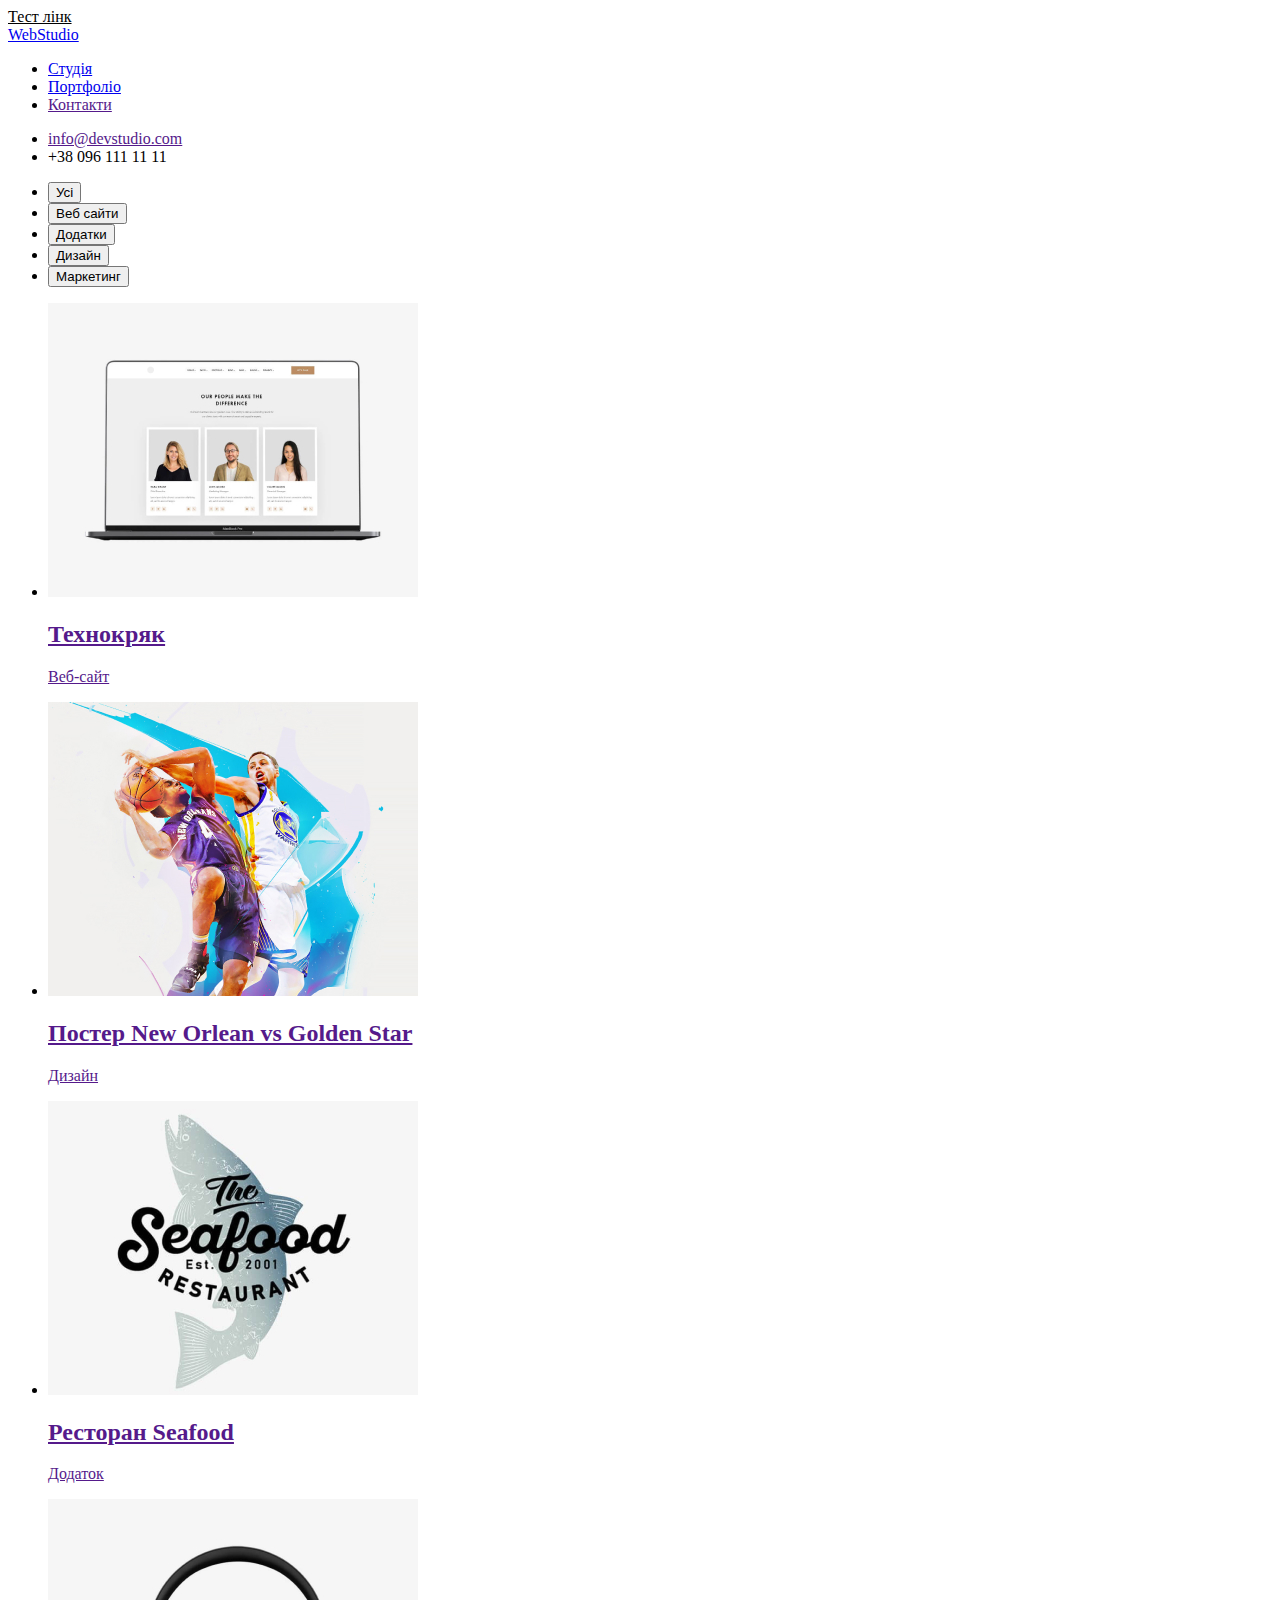
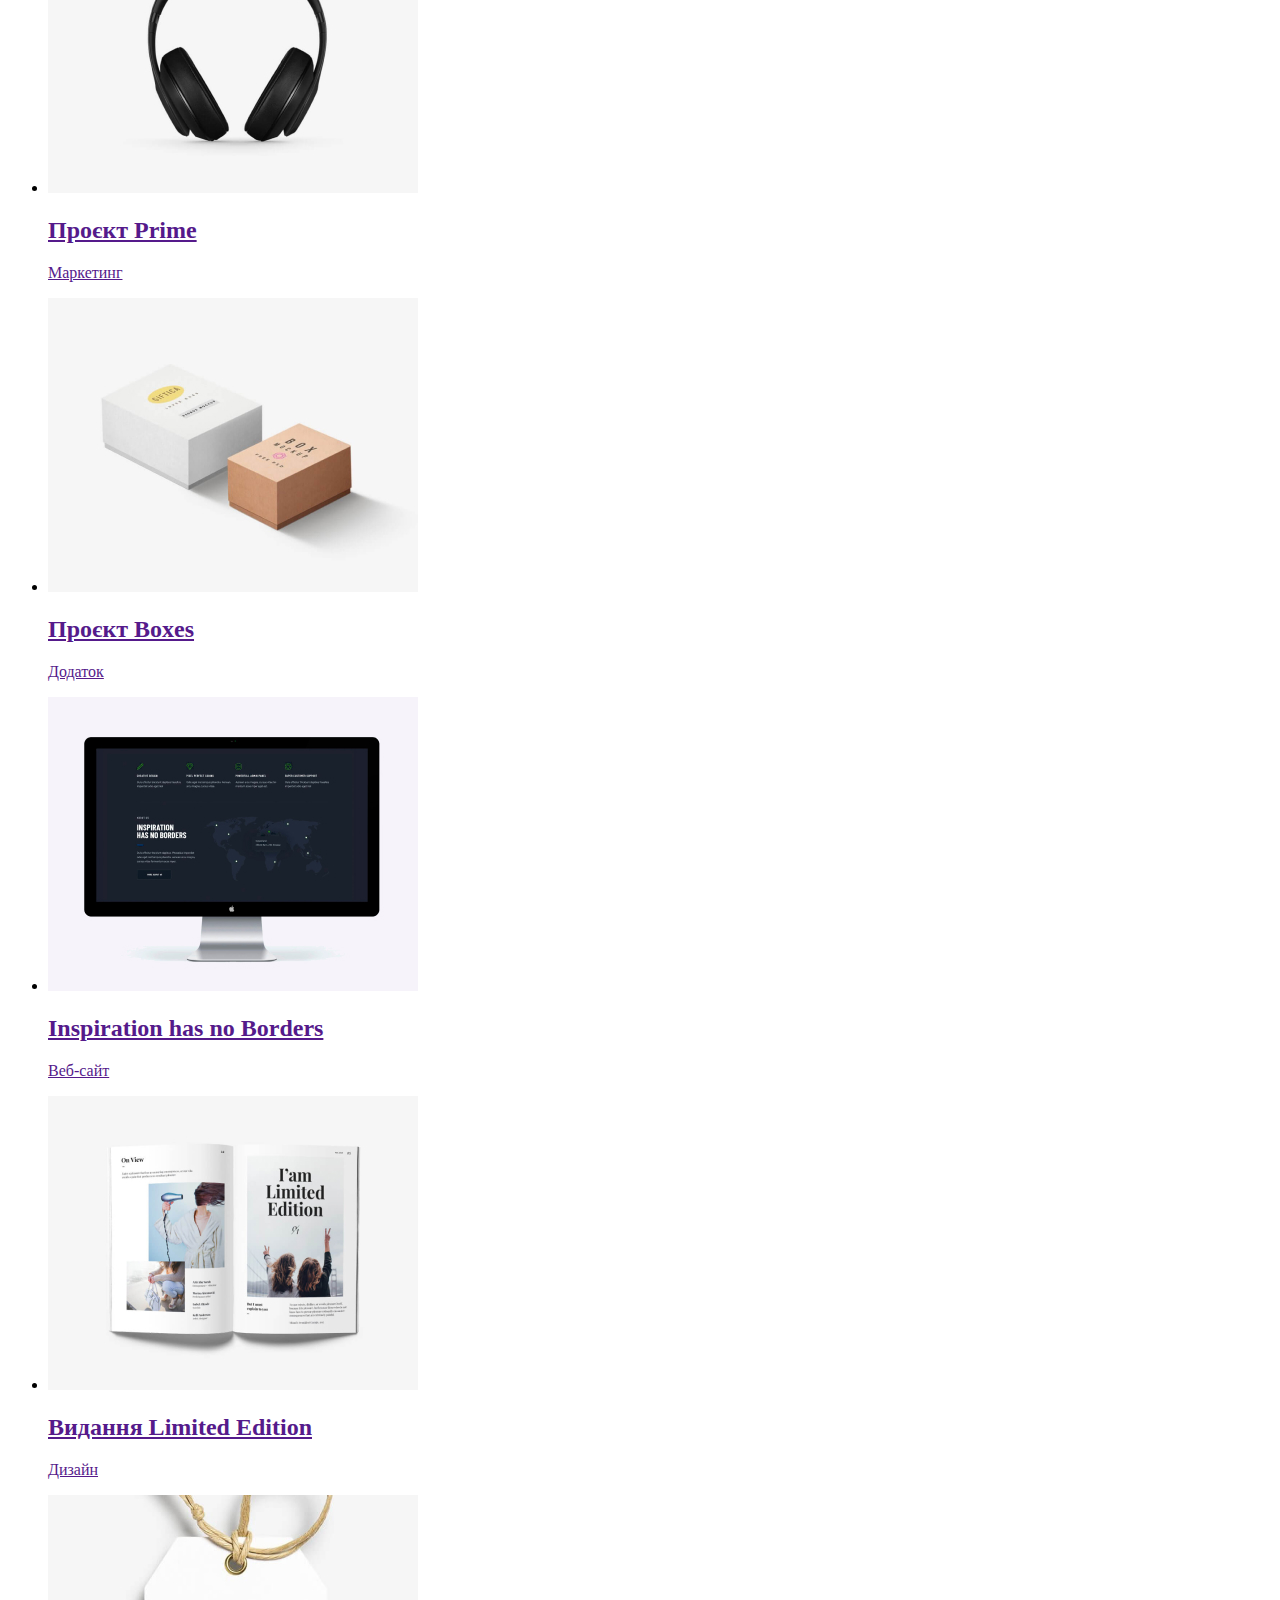
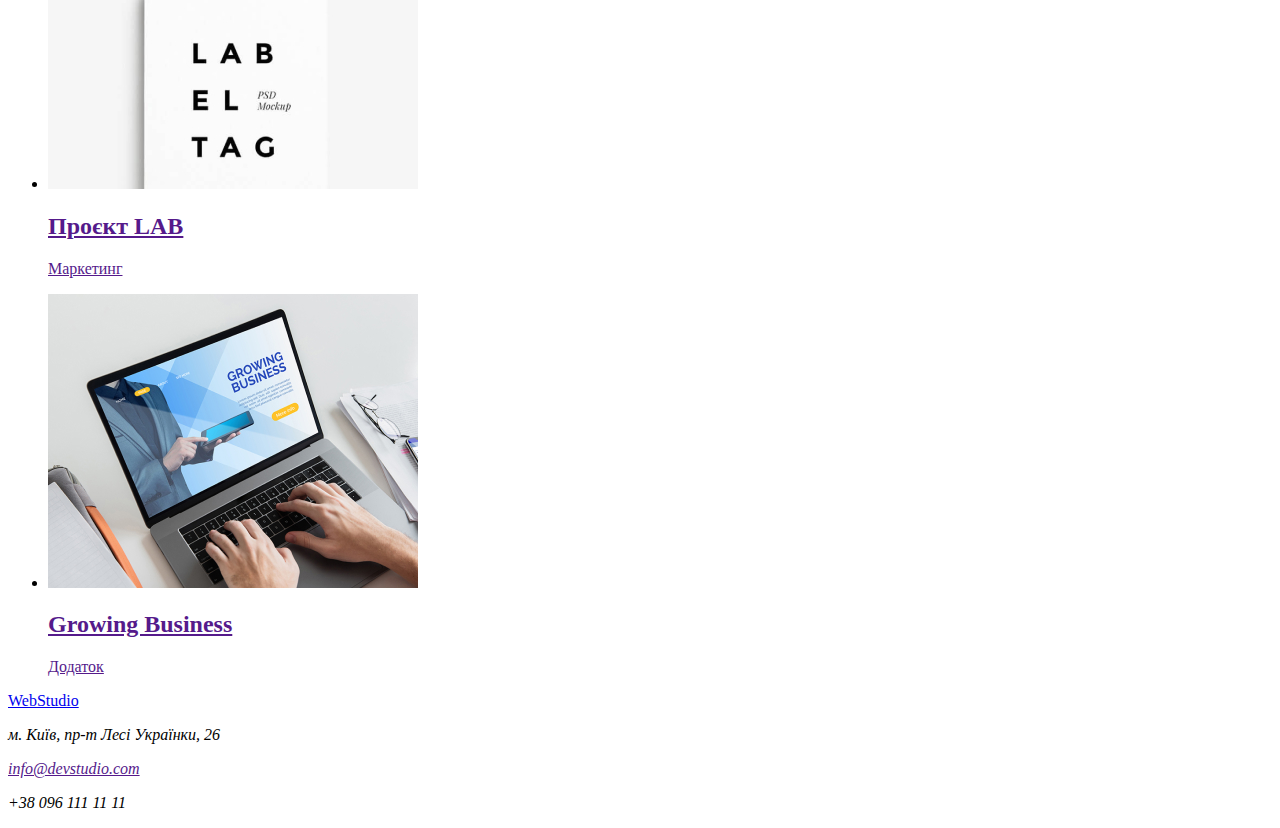
==== portfolio.html @ 0d8fd18c "Додає сторінку портфоліо" ====
<!DOCTYPE html>
<html lang="en">
<head>
    <meta charset="UTF-8">
    <meta name="viewport" content="width=device-width, initial-scale=1.0">
    <title>Document</title>
    <link rel="stylesheet" href="./css/styles.css">
</head>
<body>
    <a href="" class="test-link">Тест лінк</a>
    <!--Шапка сайту-->
    <header>
        <nav>
            <a href="/">WebStudio</a>

             <ul>
                 <li><a href="./index.html">Студія</a></li>
                <li><a href="./portfolio.html">Портфоліо</a></li>
                <li><a href="">Контакти</a></li>
             </ul>

             <ul>
                <li><a href="">info@devstudio.com</a></li>
                 <li>+38 096 111 11 11</li>
             </ul>
        </nav>
    </header>
    <main>
        <section>
            <ul>
                <li>
                    <button type="button">Усі</button>
                </li>
                <li>
                    <button type="button">Веб сайти</button>
                </li>
                <li>
                    <button type="button">Додатки</button>
                </li>
                <li>
                    <button type="button">Дизайн</button>
                </li>
                <li>
                    <button type="button">Маркетинг</button>
                </li>
            </ul>
        </section>
        <section>
            <ul>
                <li>
                    <a href="">
                        <img src="images/projects/project1.jpg" alt="Технокряк" width="370">
                        <h2>Технокряк</h2>
                        <p>Веб-сайт</p>
                    </a>
                </li>
                <li>
                    <a href="">
                        <img src="images/projects/project2.jpg" alt="Постер New Orlean vs Golden Star" width="370">
                        <h2>Постер New Orlean vs Golden Star</h2>
                        <p>Дизайн</p>
                    </a>
                </li>
                <li>
                    <a href="">
                        <img src="images/projects/project3.jpg" alt="Ресторан Seafood" width="370">
                        <h2>Ресторан Seafood</h2>
                        <p>Додаток</p>
                    </a>
                </li>
                <li>
                    <a href="">
                        <img src="images/projects/project4.jpg" alt="Проєкт Prime" width="370">
                        <h2>Проєкт Prime</h2>
                        <p>Маркетинг</p>
                    </a>
                </li>
                <li>
                    <a href="">
                        <img src="images/projects/project5.jpg" alt="Проєкт Boxes" width="370">
                        <h2>Проєкт Boxes</h2>
                        <p>Додаток</p>
                    </a>
                </li>
                <li>
                    <a href="">
                        <img src="images/projects/project6.jpg" alt="Inspiration has no Borders" width="370">
                        <h2>Inspiration has no Borders</h2>
                        <p>Веб-сайт</p>
                    </a>
                </li>
                <li>
                    <a href="">
                        <img src="images/projects/project7.jpg" alt="Видання Limited Edition" width="370">
                        <h2>Видання Limited Edition</h2>
                        <p>Дизайн</p>
                    </a>
                </li>
                <li>
                    <a href="">
                        <img src="images/projects/project8.jpg" alt="Проєкт LAB" width="370">
                        <h2>Проєкт LAB</h2>
                        <p>Маркетинг</p>
                    </a>
                </li>
                <li>
                    <a href="">
                        <img src="images/projects/project9.jpg" alt="Growing Business" width="370">
                        <h2>Growing Business</h2>
                        <p>Додаток</p>
                    </a>
                </li>
            </ul>
        </section>
    </main>
    <footer>
        <a href="/">WebStudio</a>
        <address>
            <p>м. Київ, пр-т Лесі Українки, 26</p>
            <a href="">info@devstudio.com</a>
            <p>+38 096 111 11 11</p>
        </address>     
    </footer>
</body>
</html>
---- css/styles.css ----
.test-link {
    color: black;
}
.test-link:hover,
.test-link:focus {
    color: tomato;
}
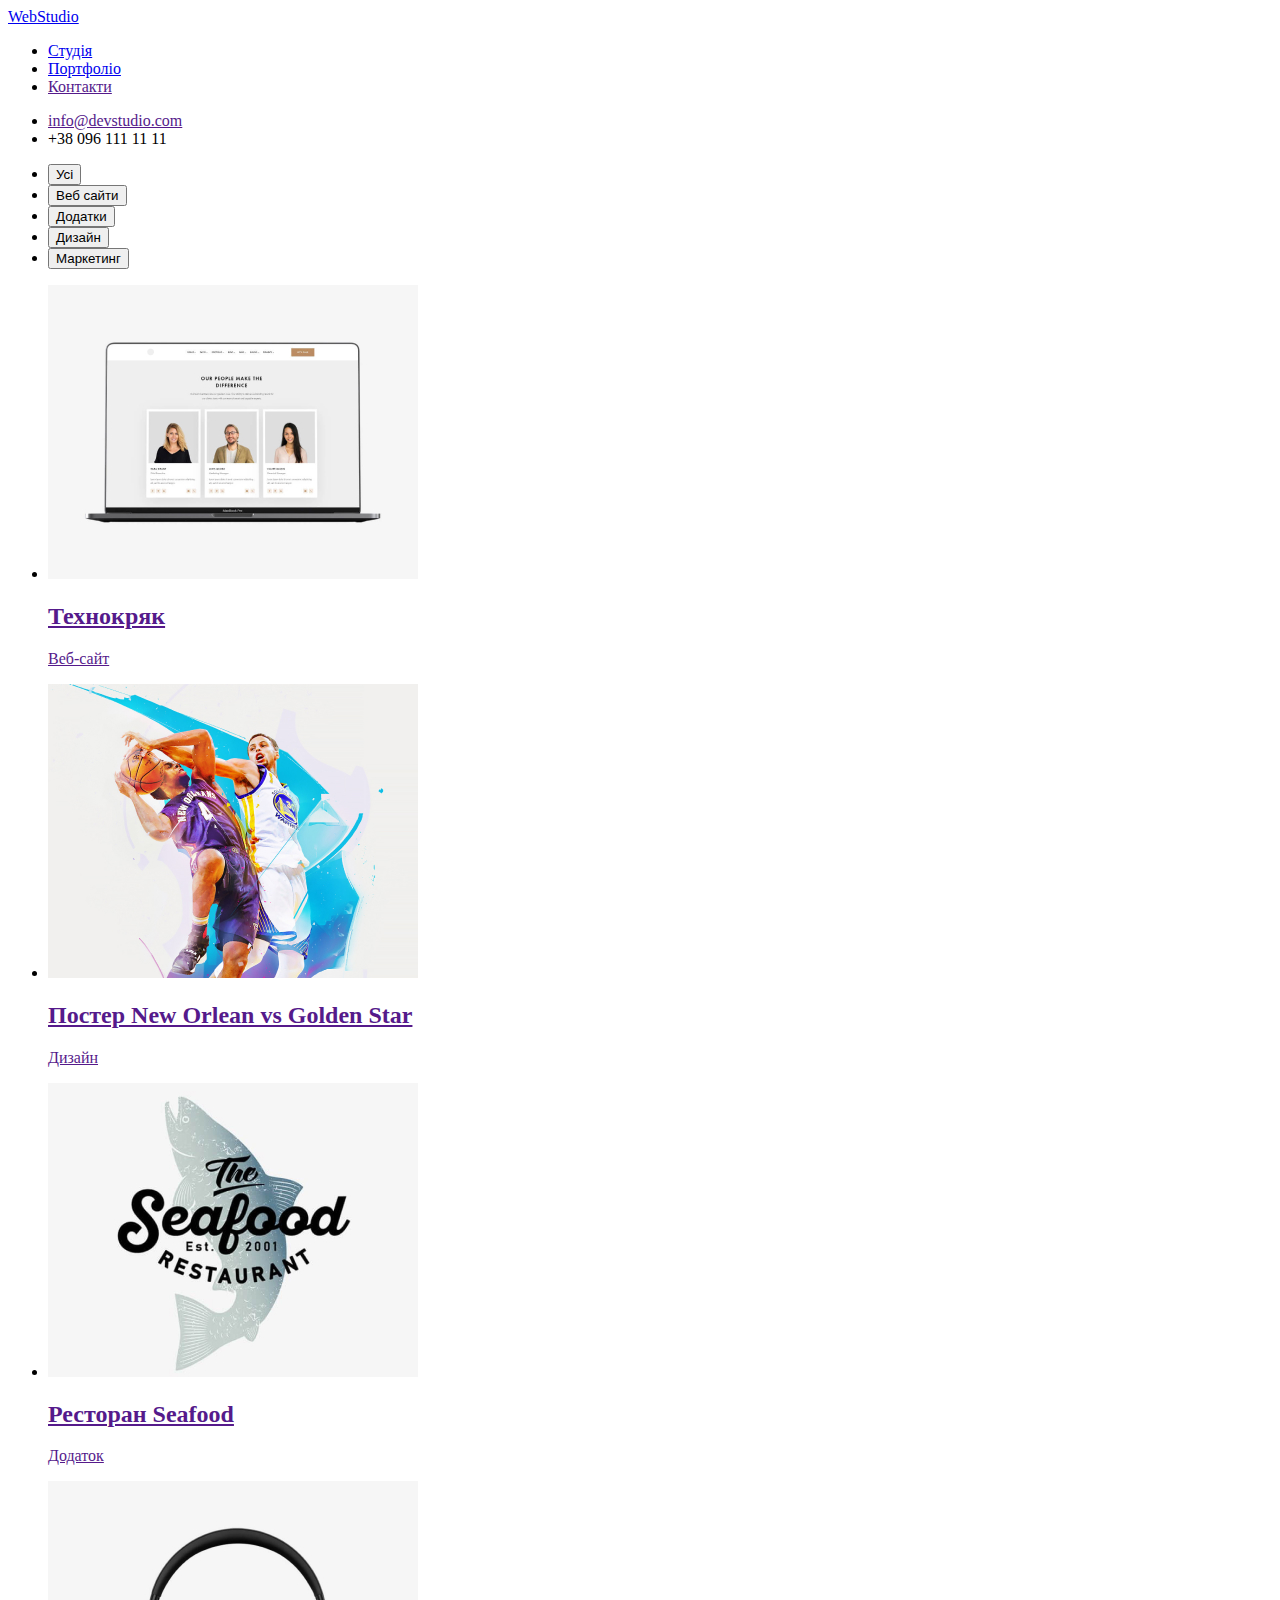
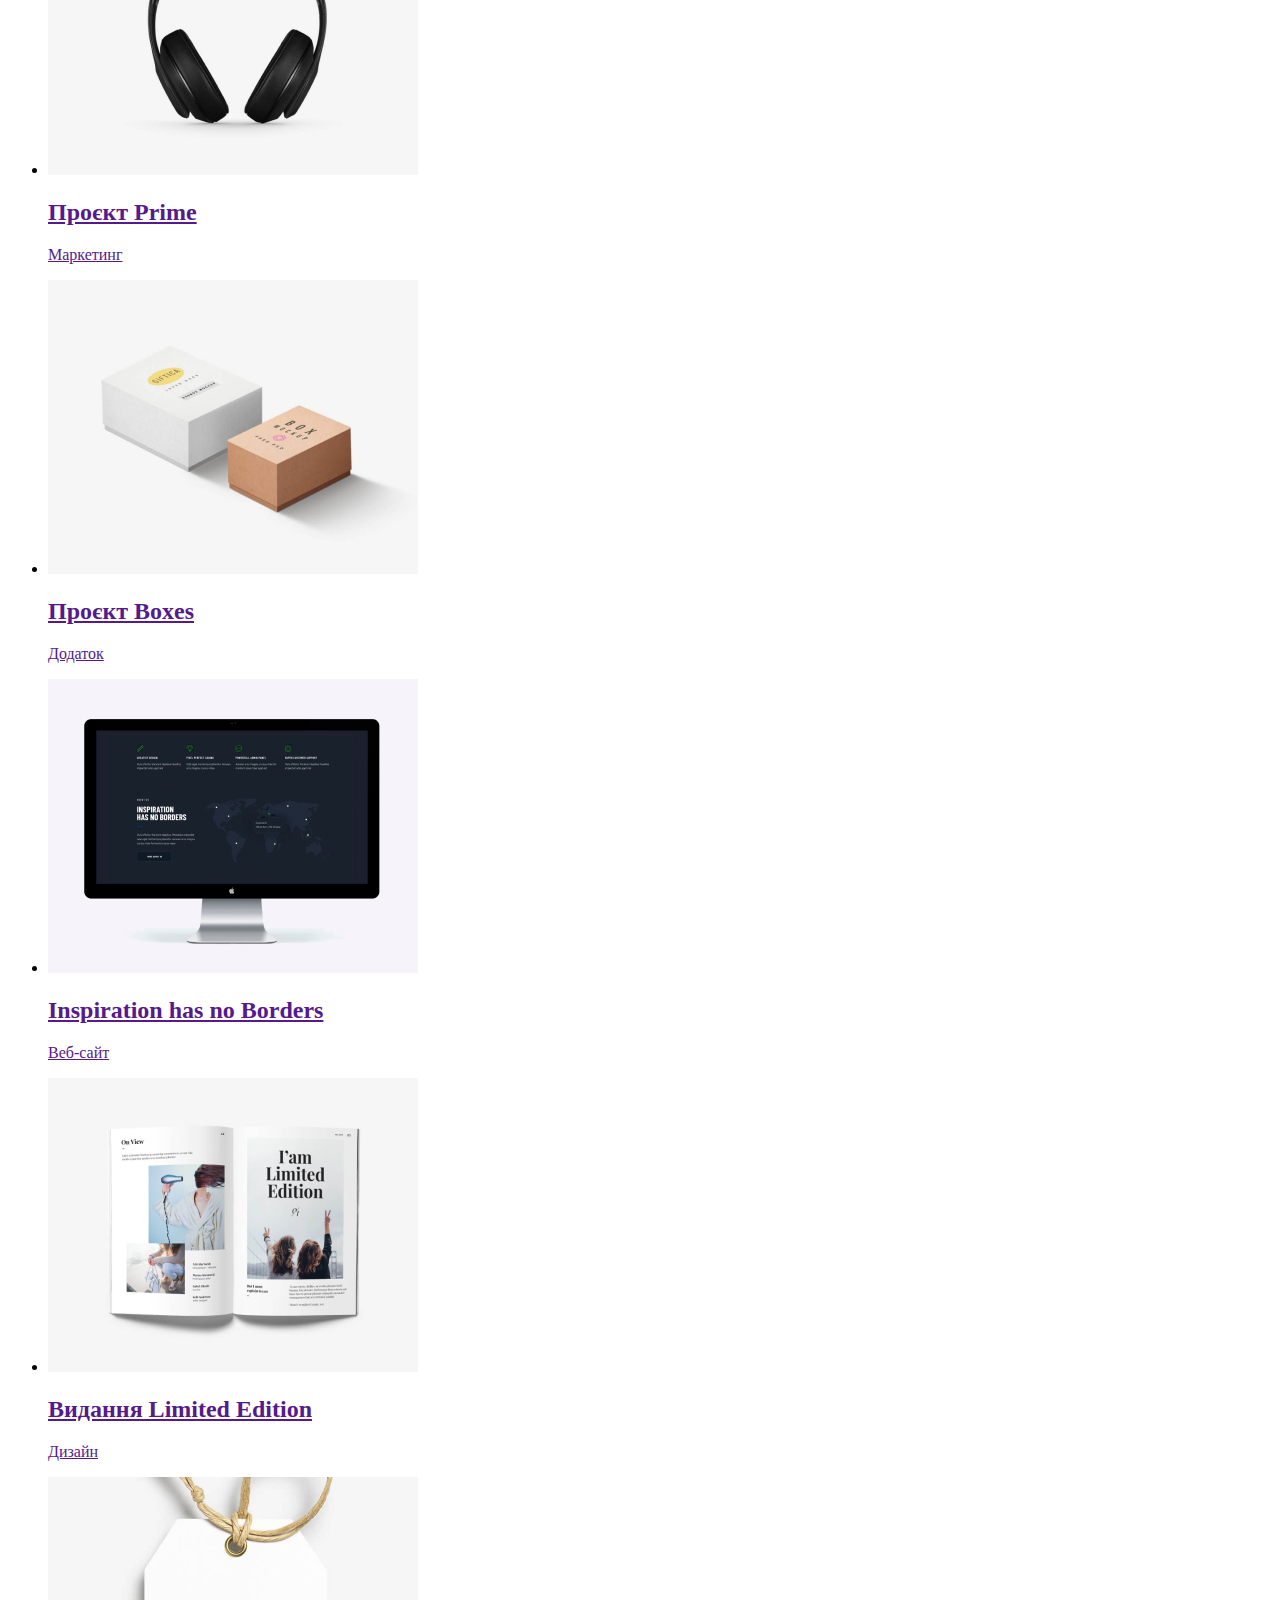
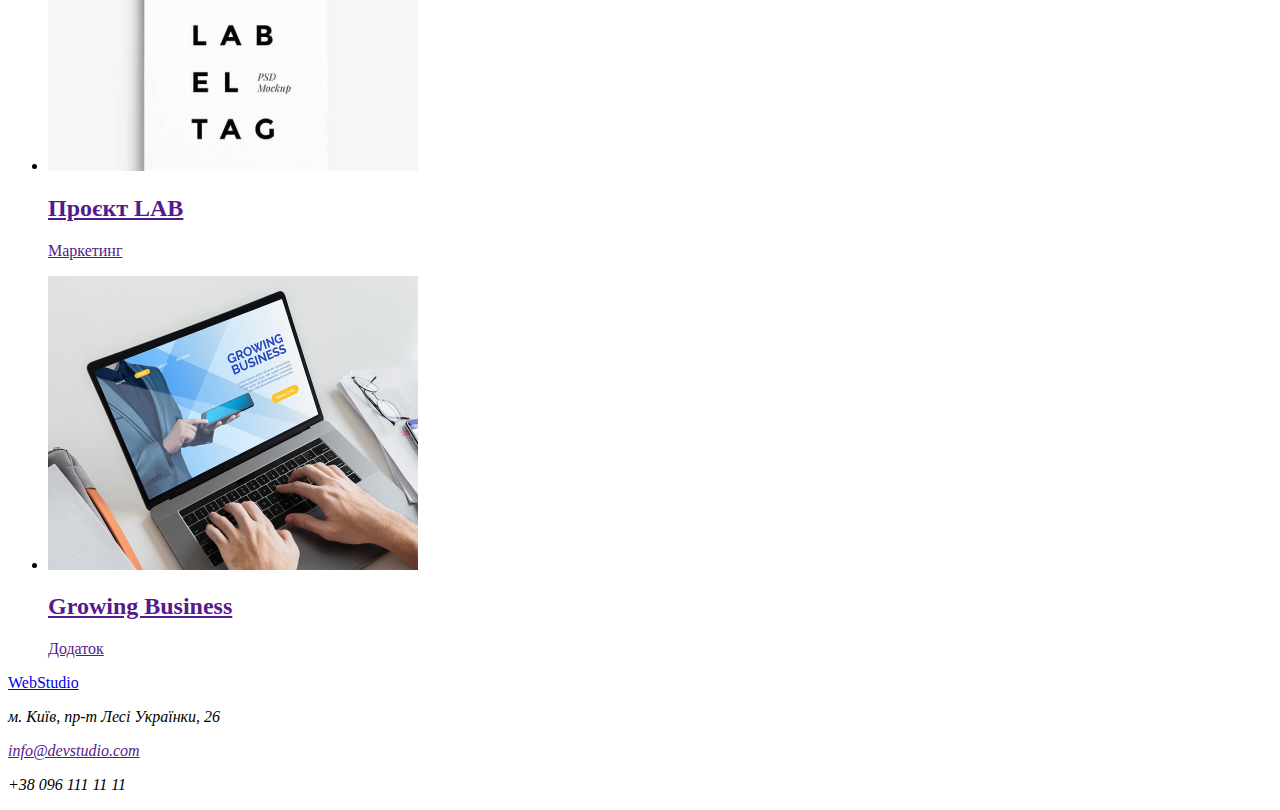
==== commit 54e0acee: "видаляє тестовий лінк" ====
--- a/portfolio.html
+++ b/portfolio.html
@@ -7,7 +7,6 @@
     <link rel="stylesheet" href="./css/styles.css">
 </head>
 <body>
-    <a href="" class="test-link">Тест лінк</a>
     <!--Шапка сайту-->
     <header>
         <nav>
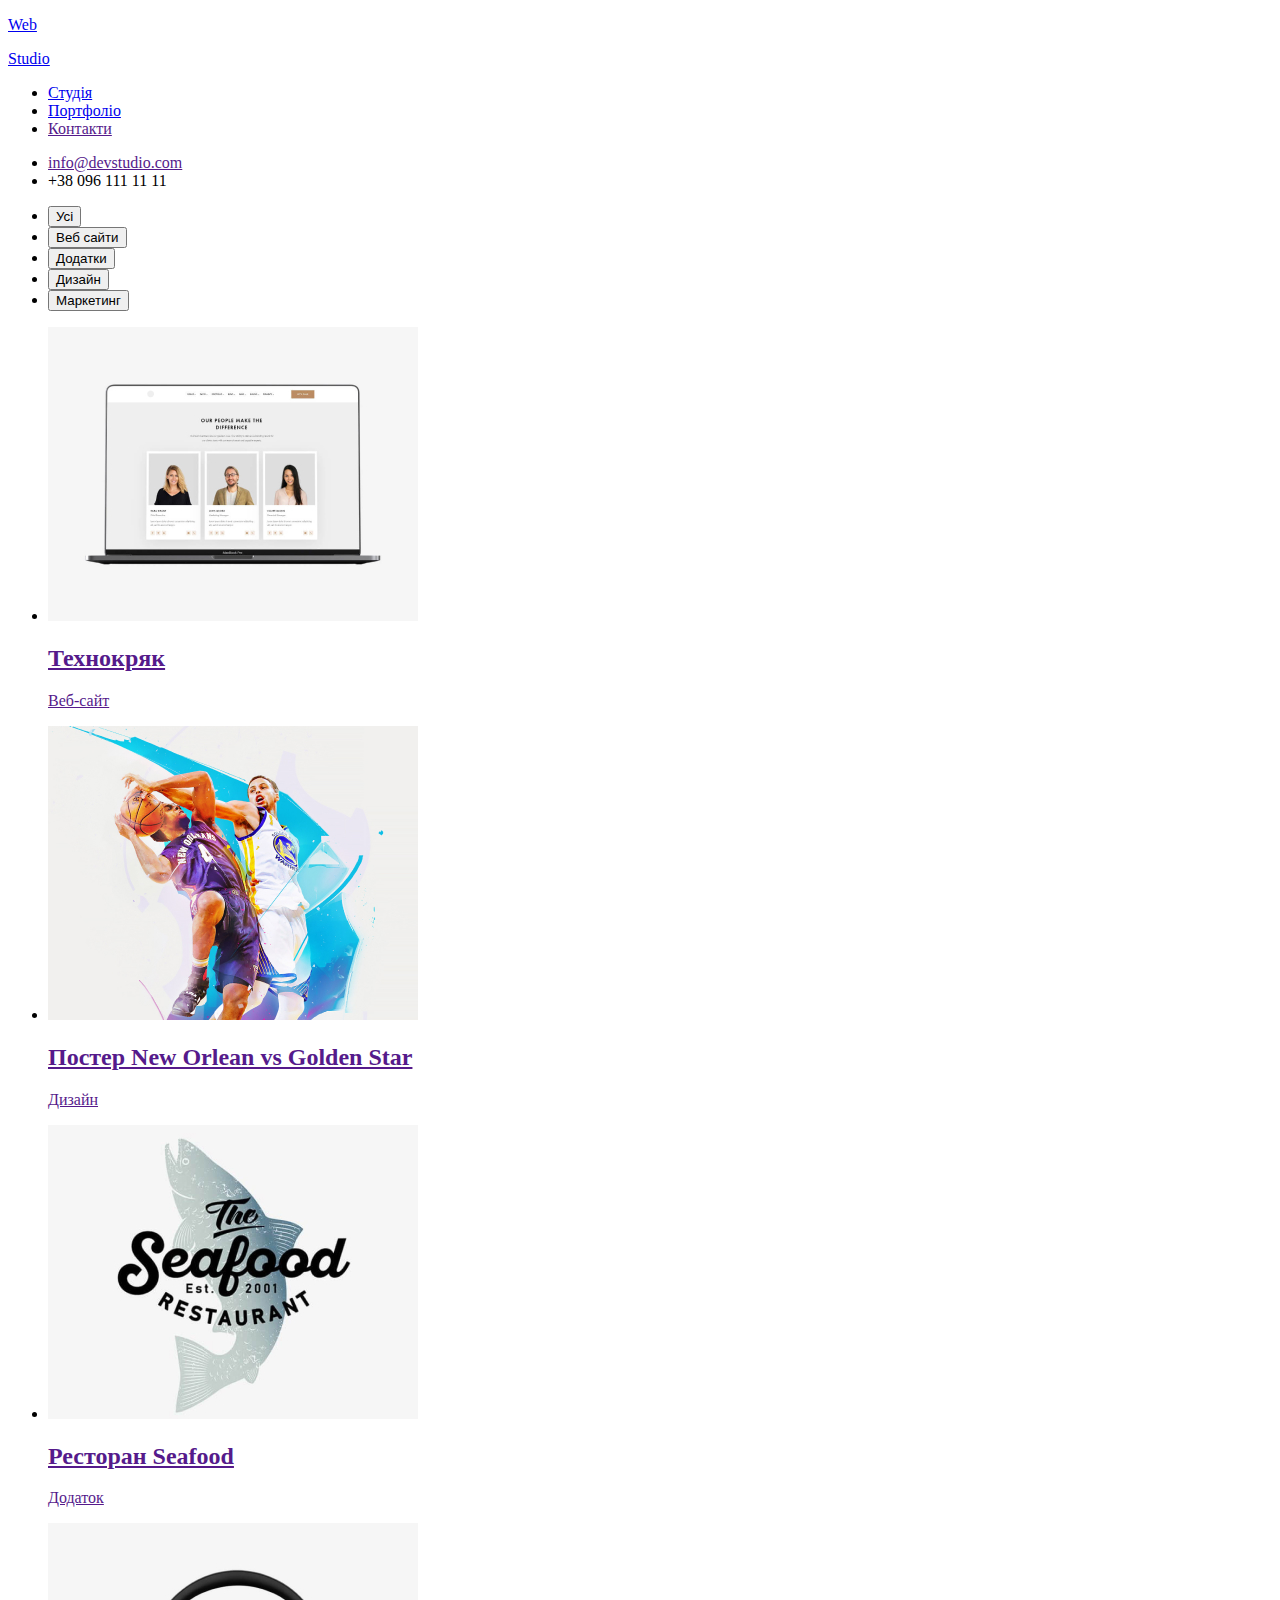
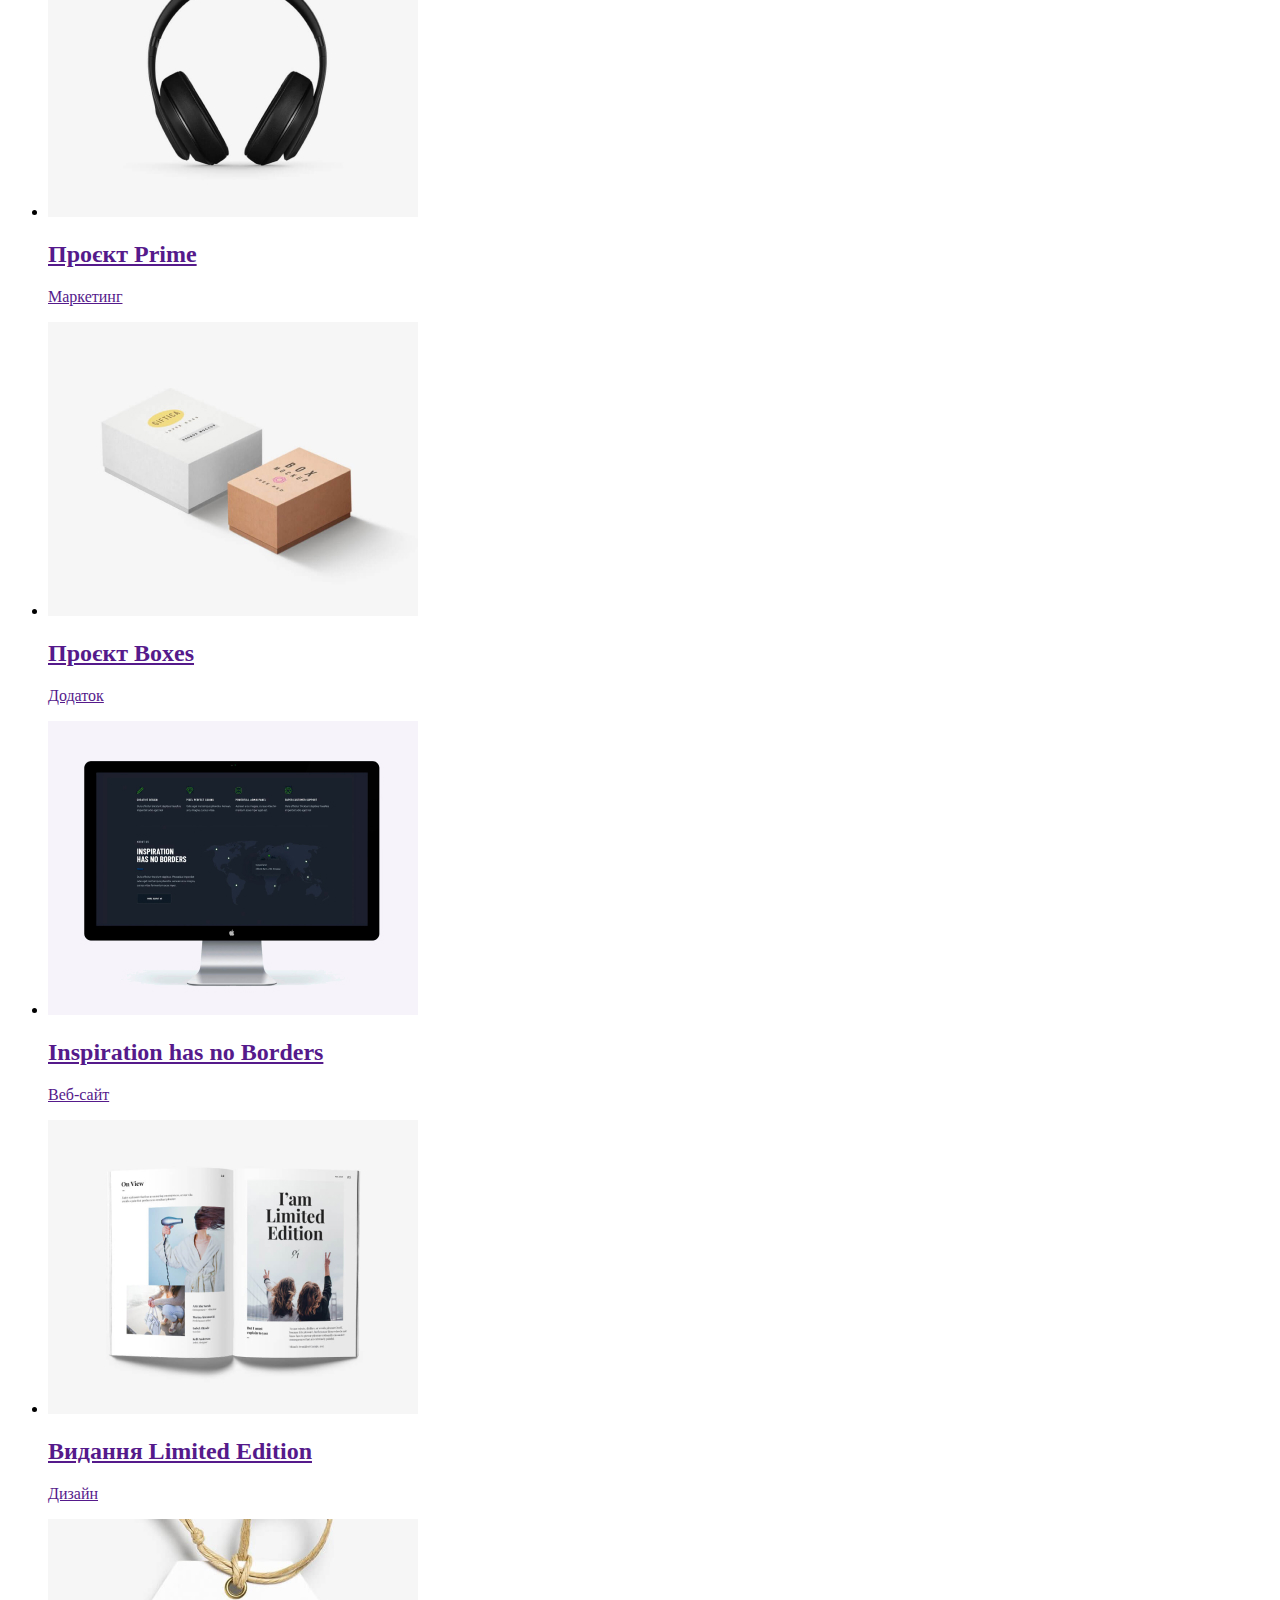
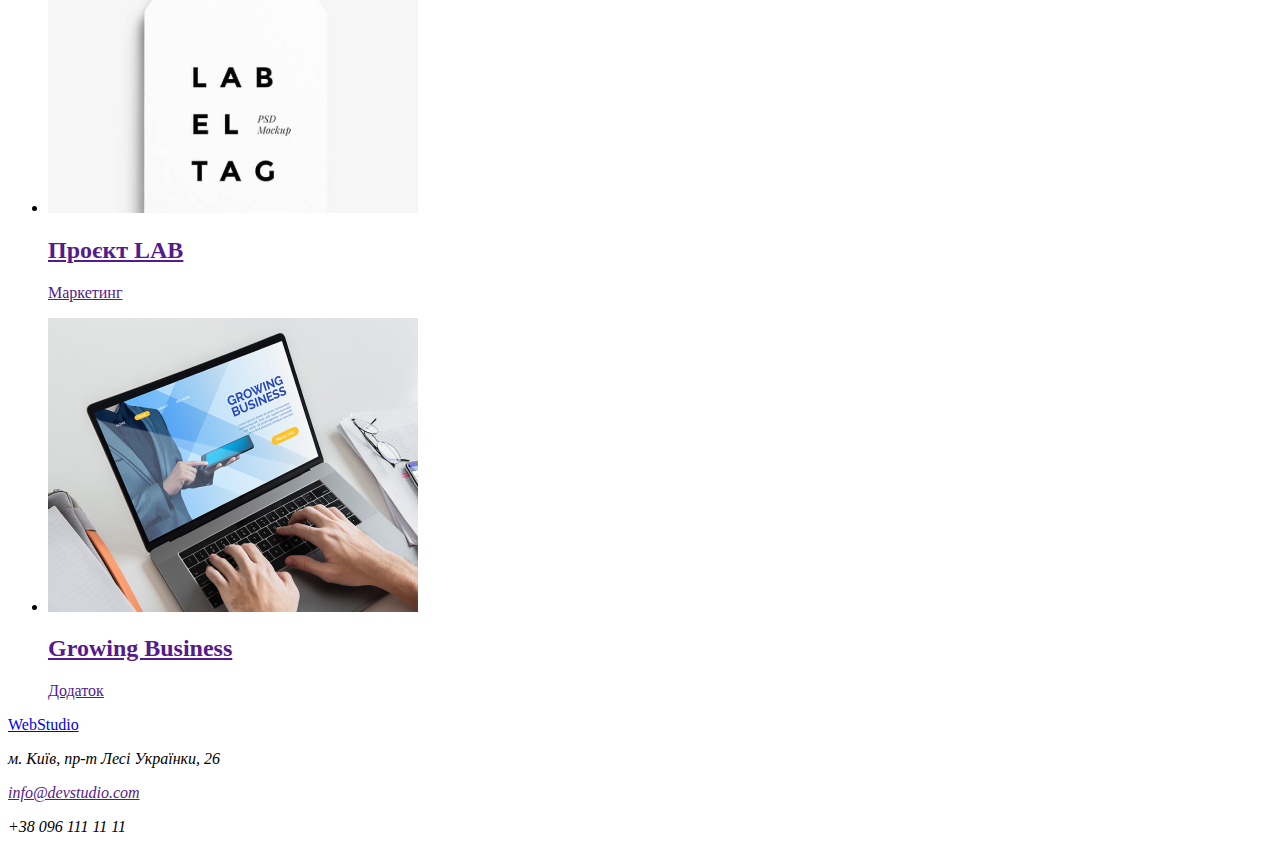
==== commit f44556d8: "Розбиває Web і Studio на окремі елементи для надання кольору" ====
--- a/portfolio.html
+++ b/portfolio.html
@@ -10,7 +10,10 @@
     <!--Шапка сайту-->
     <header>
         <nav>
-            <a href="/">WebStudio</a>
+            <a href="/">
+                <p>Web</p>
+                <p>Studio</p>
+            </a>
 
              <ul>
                  <li><a href="./index.html">Студія</a></li>
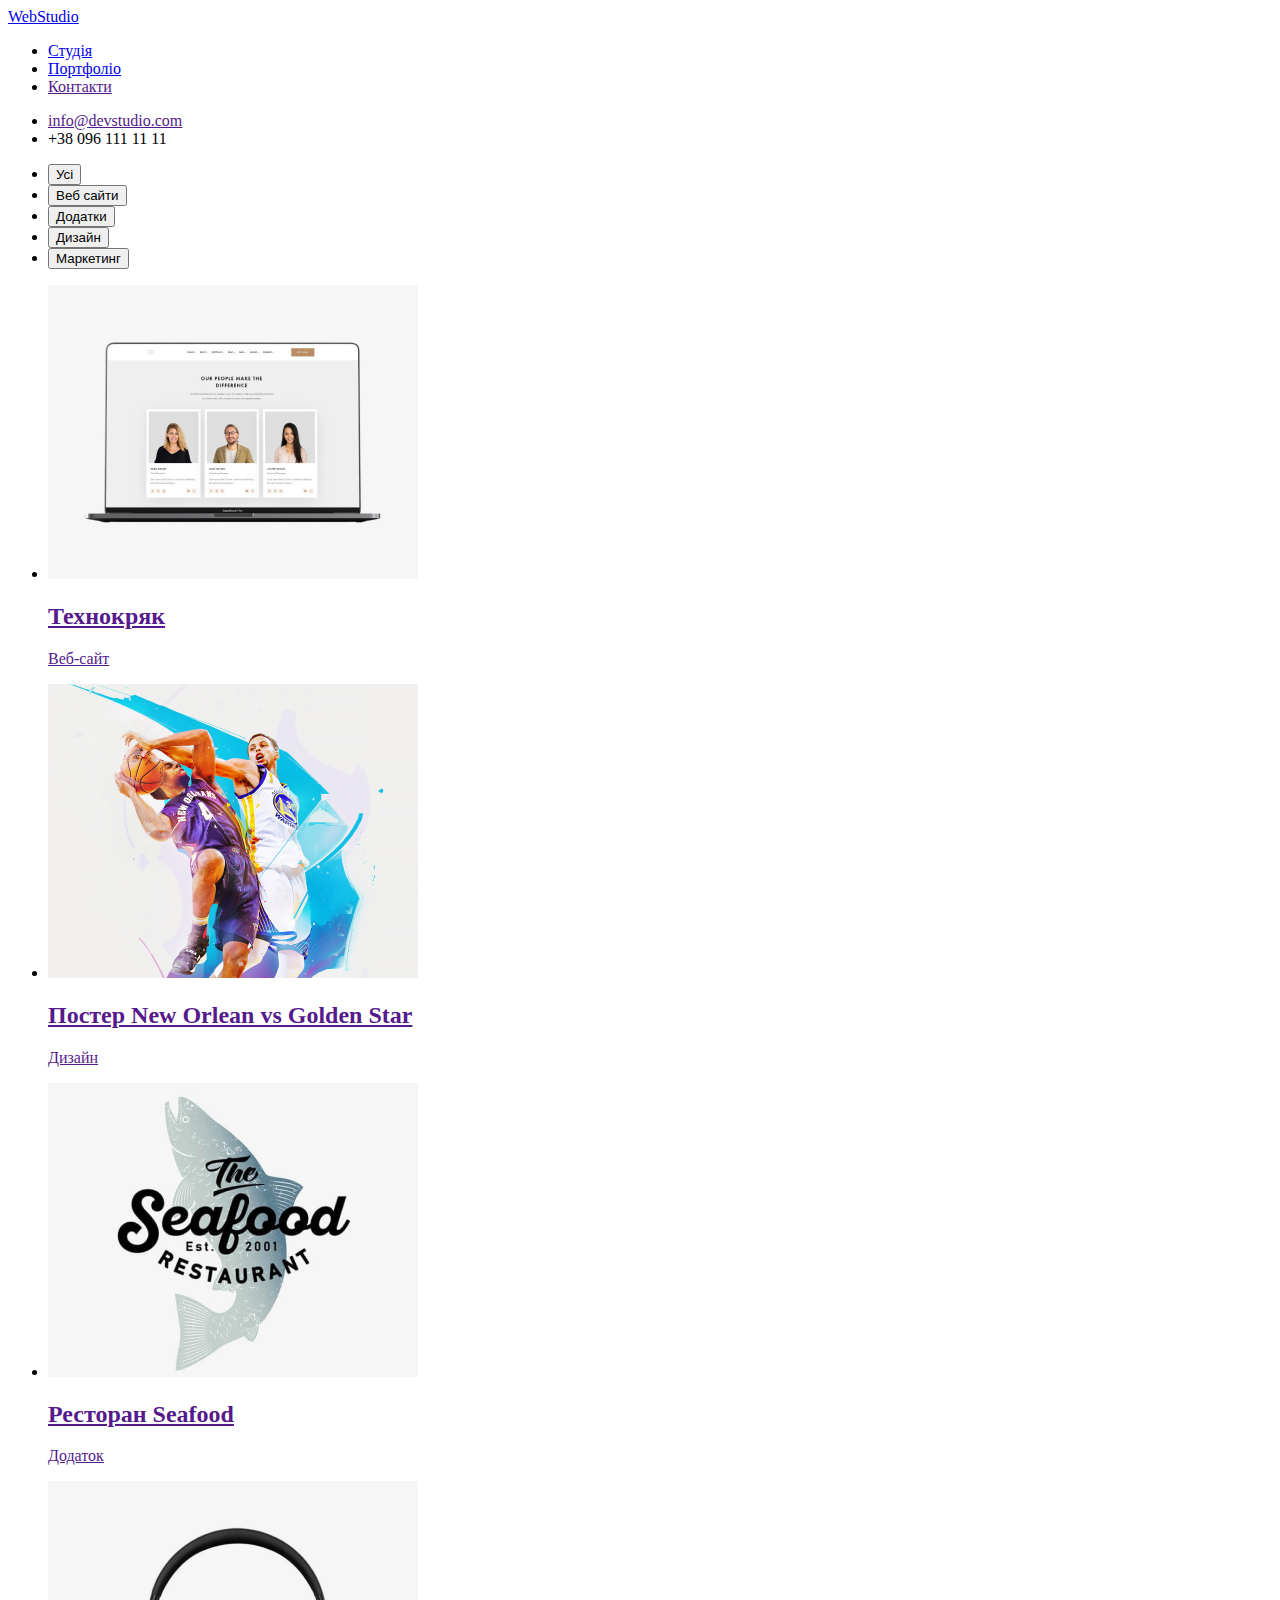
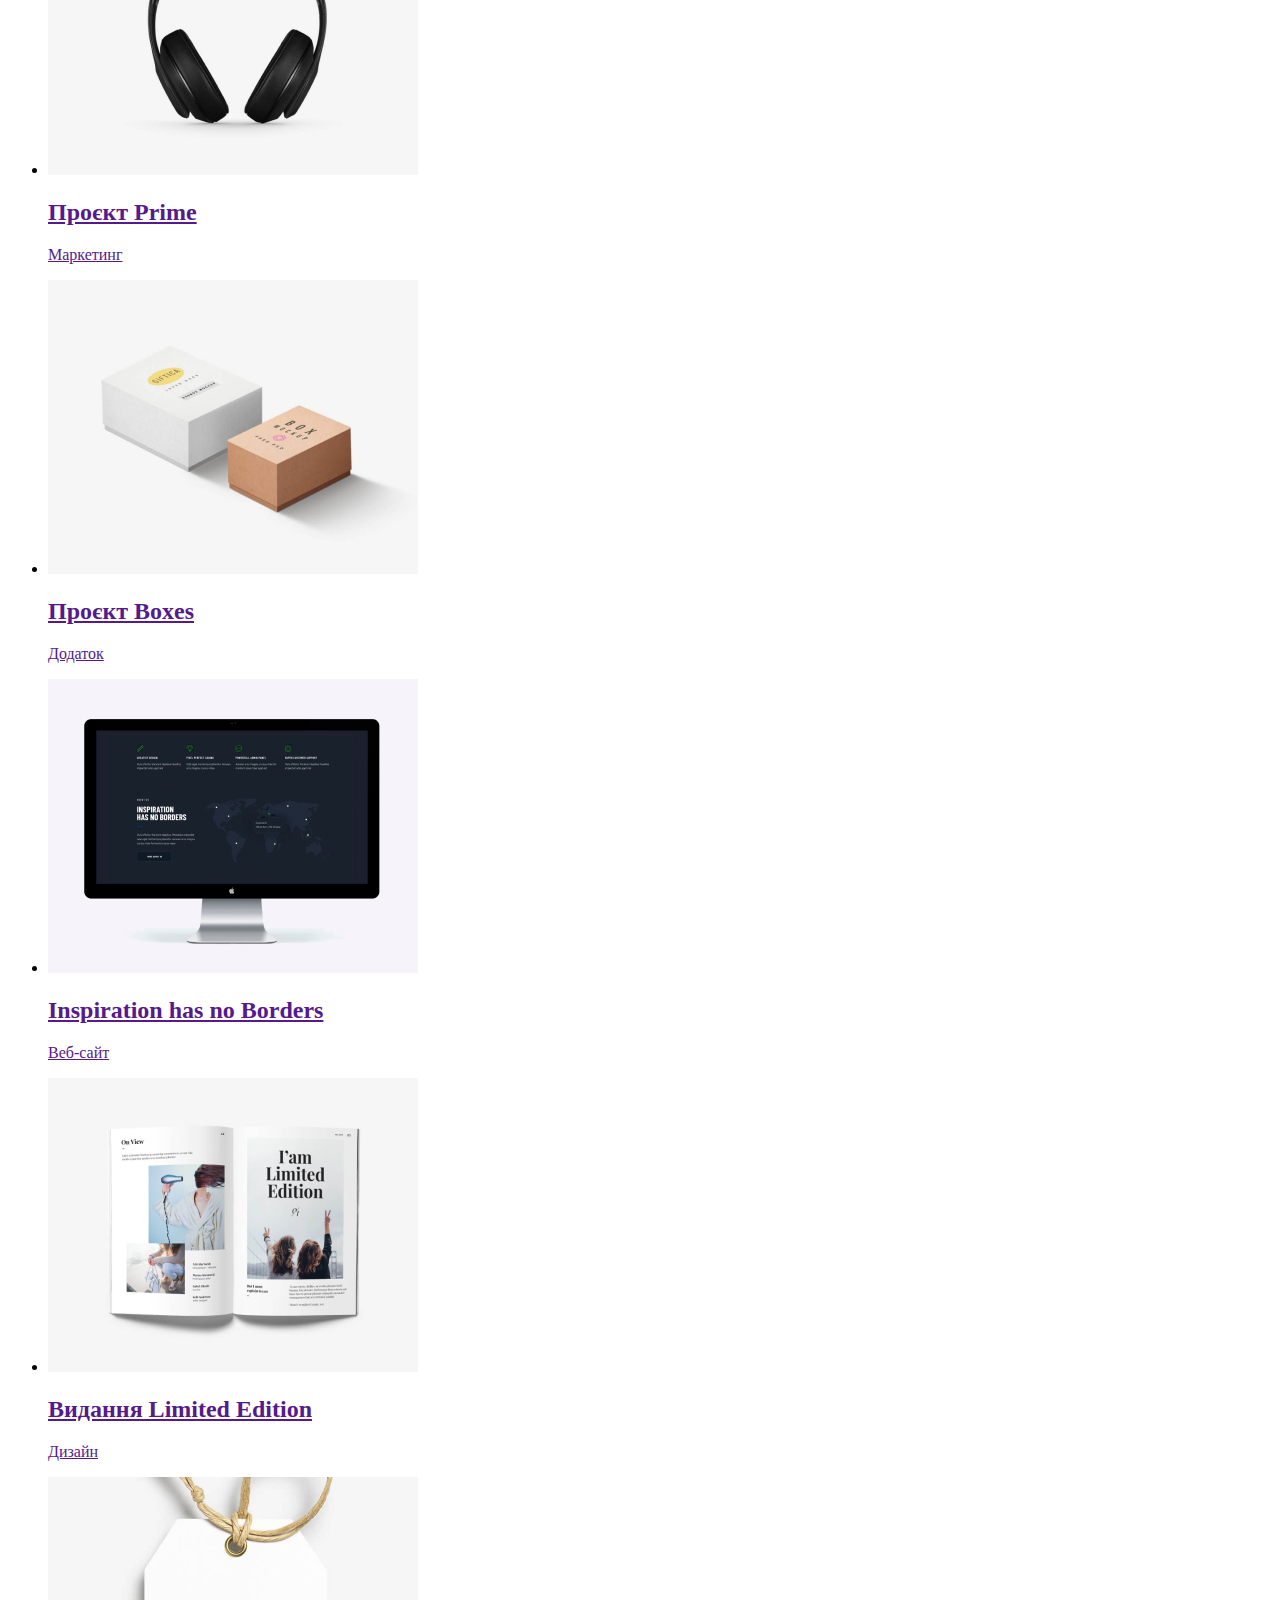
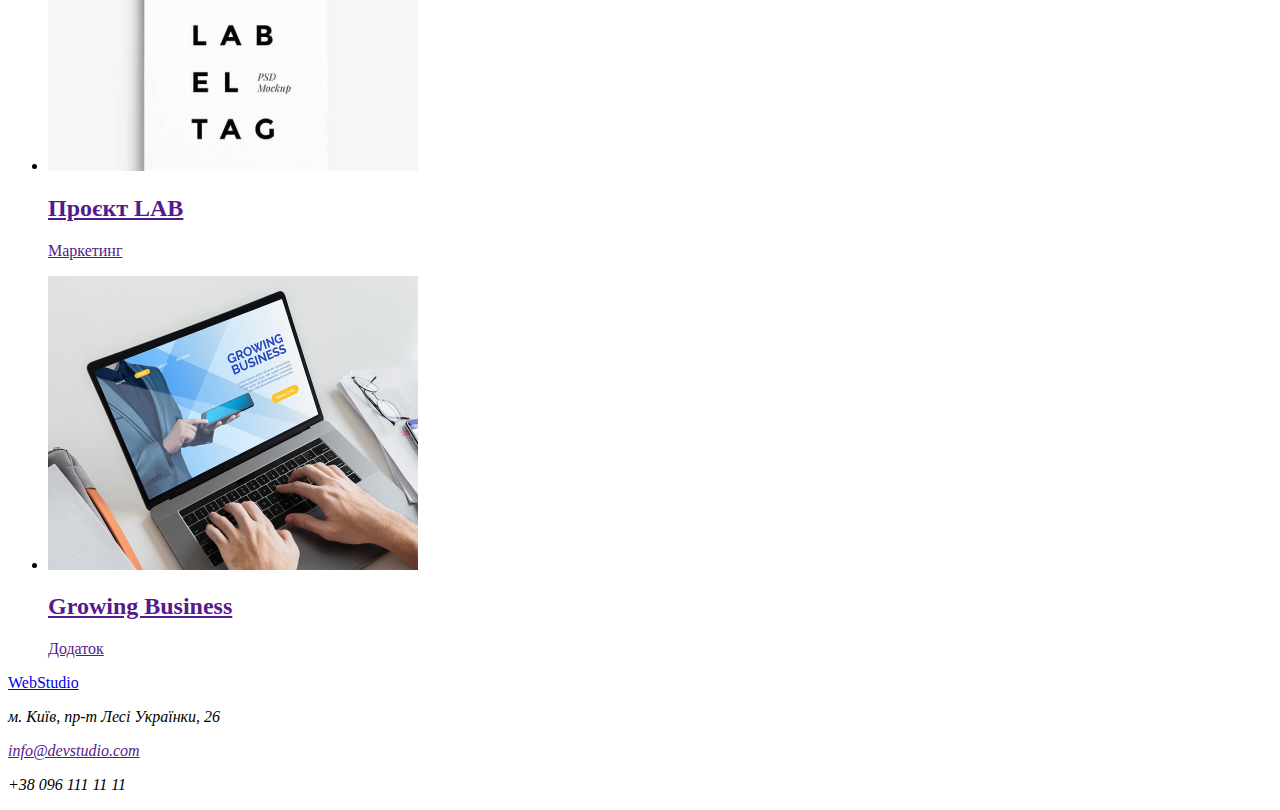
==== commit a6edd5fc: "змінює логотип на більш семантичний" ====
--- a/portfolio.html
+++ b/portfolio.html
@@ -10,10 +10,7 @@
     <!--Шапка сайту-->
     <header>
         <nav>
-            <a href="/">
-                <p>Web</p>
-                <p>Studio</p>
-            </a>
+            <a href="/"><span>Web</span>Studio</a>
 
              <ul>
                  <li><a href="./index.html">Студія</a></li>
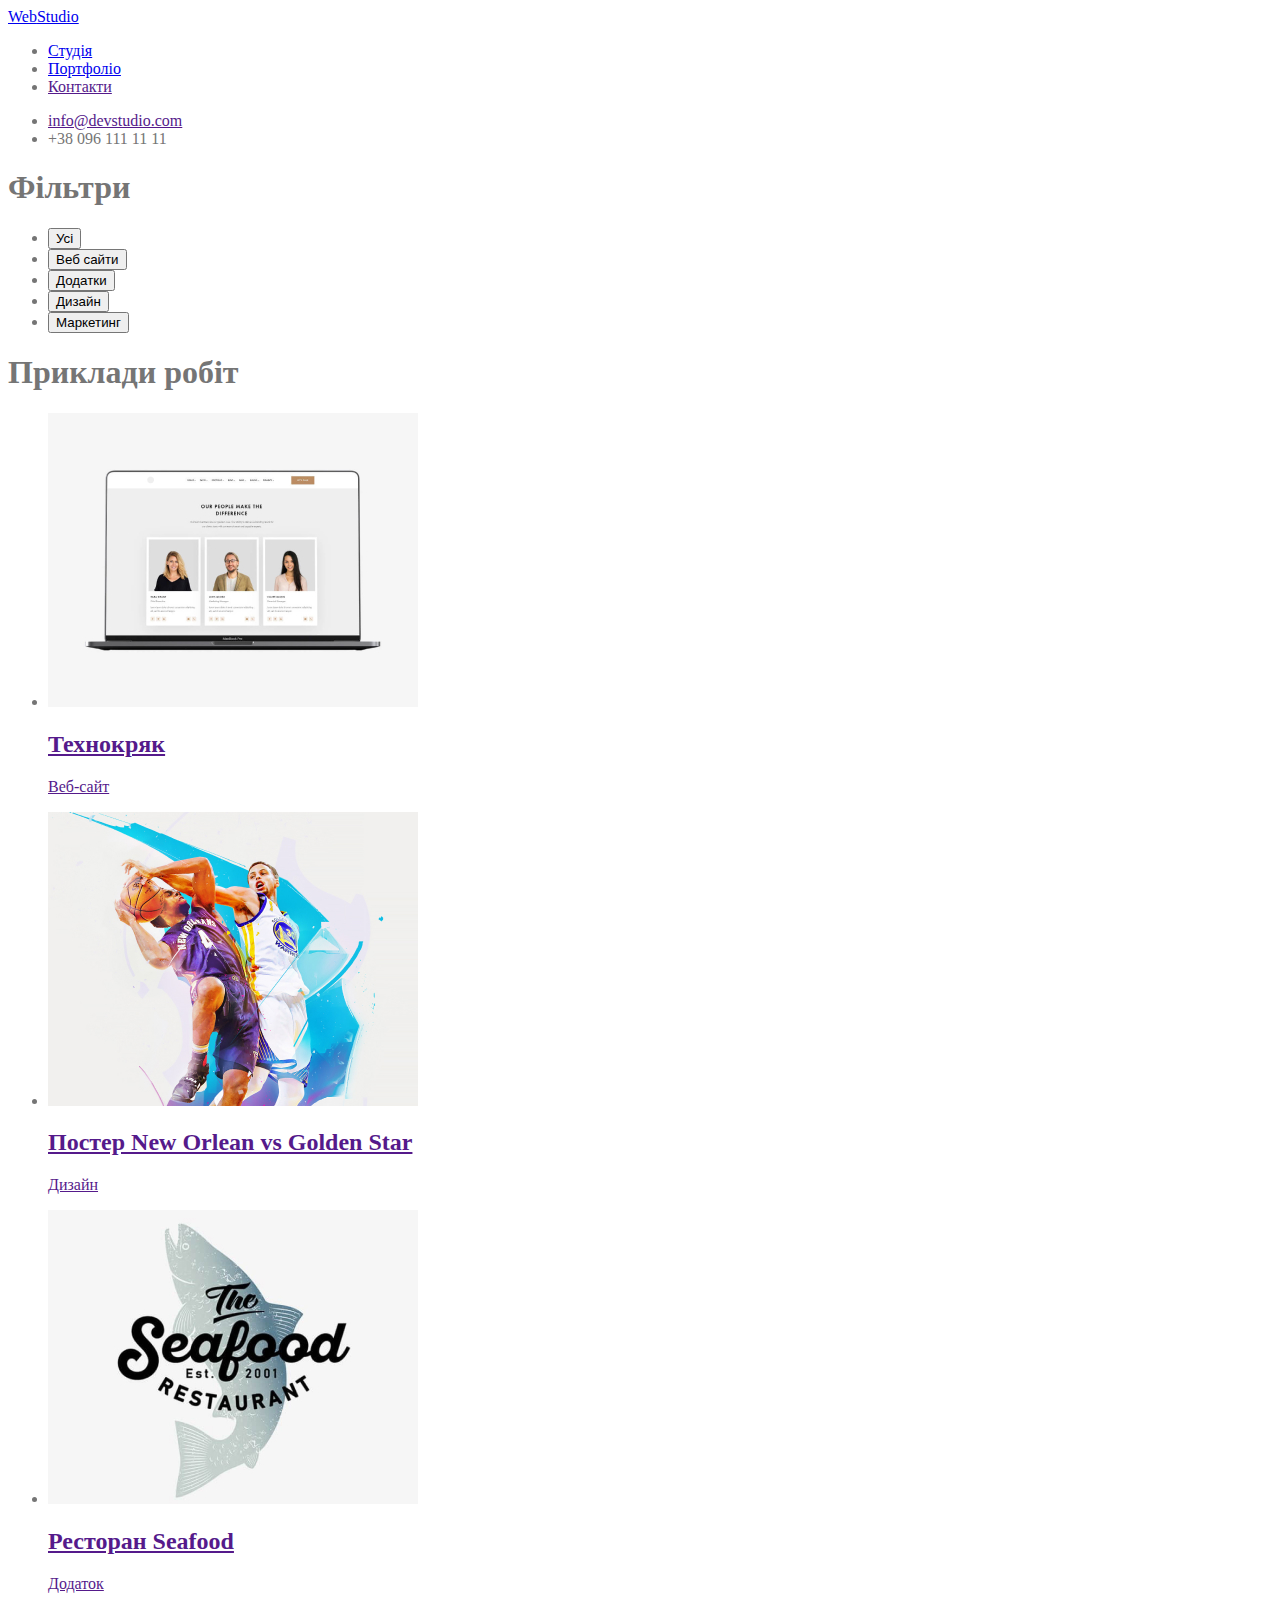
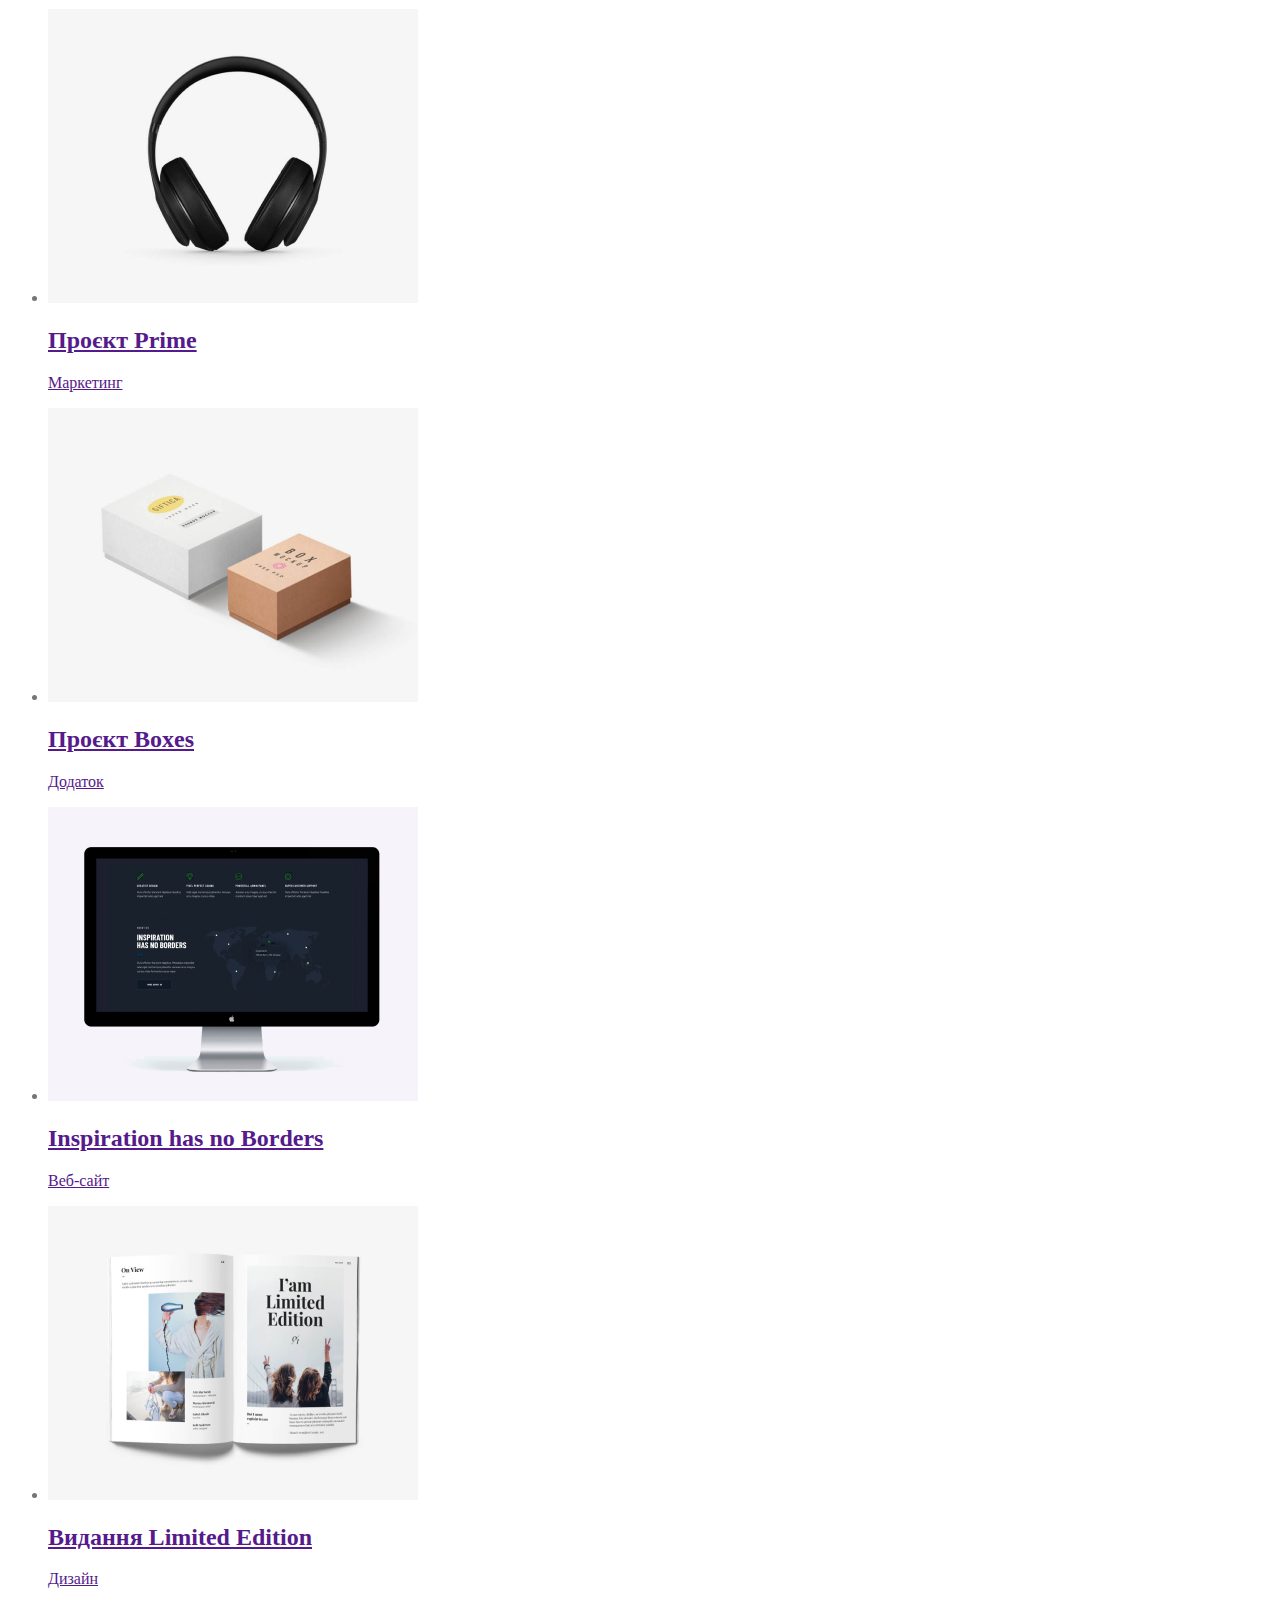
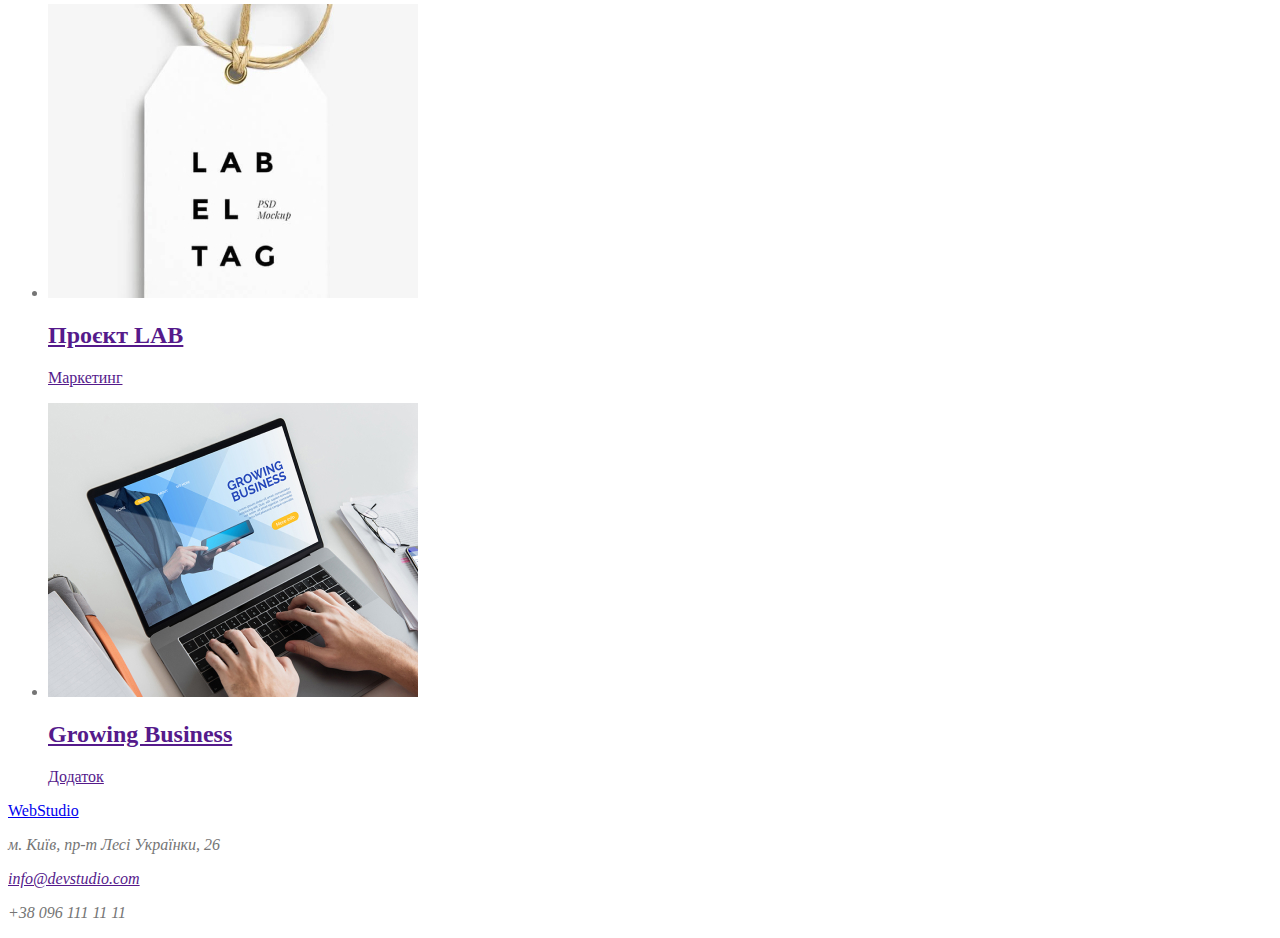
==== commit 4bf8e348: "додає кольори" ====
--- a/portfolio.html
+++ b/portfolio.html
@@ -26,6 +26,7 @@
     </header>
     <main>
         <section>
+            <h1>Фільтри</h1>
             <ul>
                 <li>
                     <button type="button">Усі</button>
@@ -45,6 +46,7 @@
             </ul>
         </section>
         <section>
+            <h1>Приклади робіт</h1>
             <ul>
                 <li>
                     <a href="">
--- a/css/styles.css
+++ b/css/styles.css
@@ -1,7 +1,67 @@
-.test-link {
-    color: black;
+/* колір основного фону #ffffff */
+/* другорядний колір фону #2F303A */
+/* додатковий колір фону #F5F4FA */
+/* основний колір тексту #757575 */
+/* другорядний колір тексту, заголовків #212121 */
+/* додатковий колір тексту #ffffff */
+/* основний колір акценту #2196F3 */
+/* другорядний колір акценту #000000 */
+/* додатковий колір фону карточок #EEEEEE */
+
+:root {
+    --primary-bgc-color: #ffffff;
+    --secondary-bgc-color: #2F303A;
+    --add-bgc-color: #F5F4FA;
+    --primary-text-color: #757575;
+    --title-text-color: #212121;
+    --add-text-color: #ffffff;
+    --primary-accent-color: #2196F3;
+    --secondary-accent-color: #000000;
+    --card-accent-color: #EEEEEE;
 }
-.test-link:hover,
-.test-link:focus {
-    color: tomato;
+
+body {
+    background-color: var(--primary-bgc-color);
+    color: var(--primary-text-color);
+}
+.logo {
+    color: var(--secondary-accent-color);
+}
+.logo-web {
+    color: var(--primary-accent-color);
+}
+
+/* Site nav. Шапка сайту */
+
+.site-nav .link {
+    color: var(--title-text-color);
+}
+.site-nav .link:hover,
+.site-nav .link:focus {
+    color: var(--primary-accent-color);
+}
+.site-nav .link.current {
+    color: var(--primary-accent-color);
+}
+
+.contact .link {
+    color: var(--primary-text-color);
+}
+.contact .link:hover,
+.contact .link:focus,
+.contact .number:hover {
+    color: var(--primary-accent-color);
+}
+
+/* Hero */
+
+.hero {
+    background-color: var(--secondary-bgc-color);
+}
+.hero-title {
+    color: var(--add-text-color);
+}
+.hero-button {
+    color: var(--add-text-color);
+    background-color: var(--primary-accent-color);
 }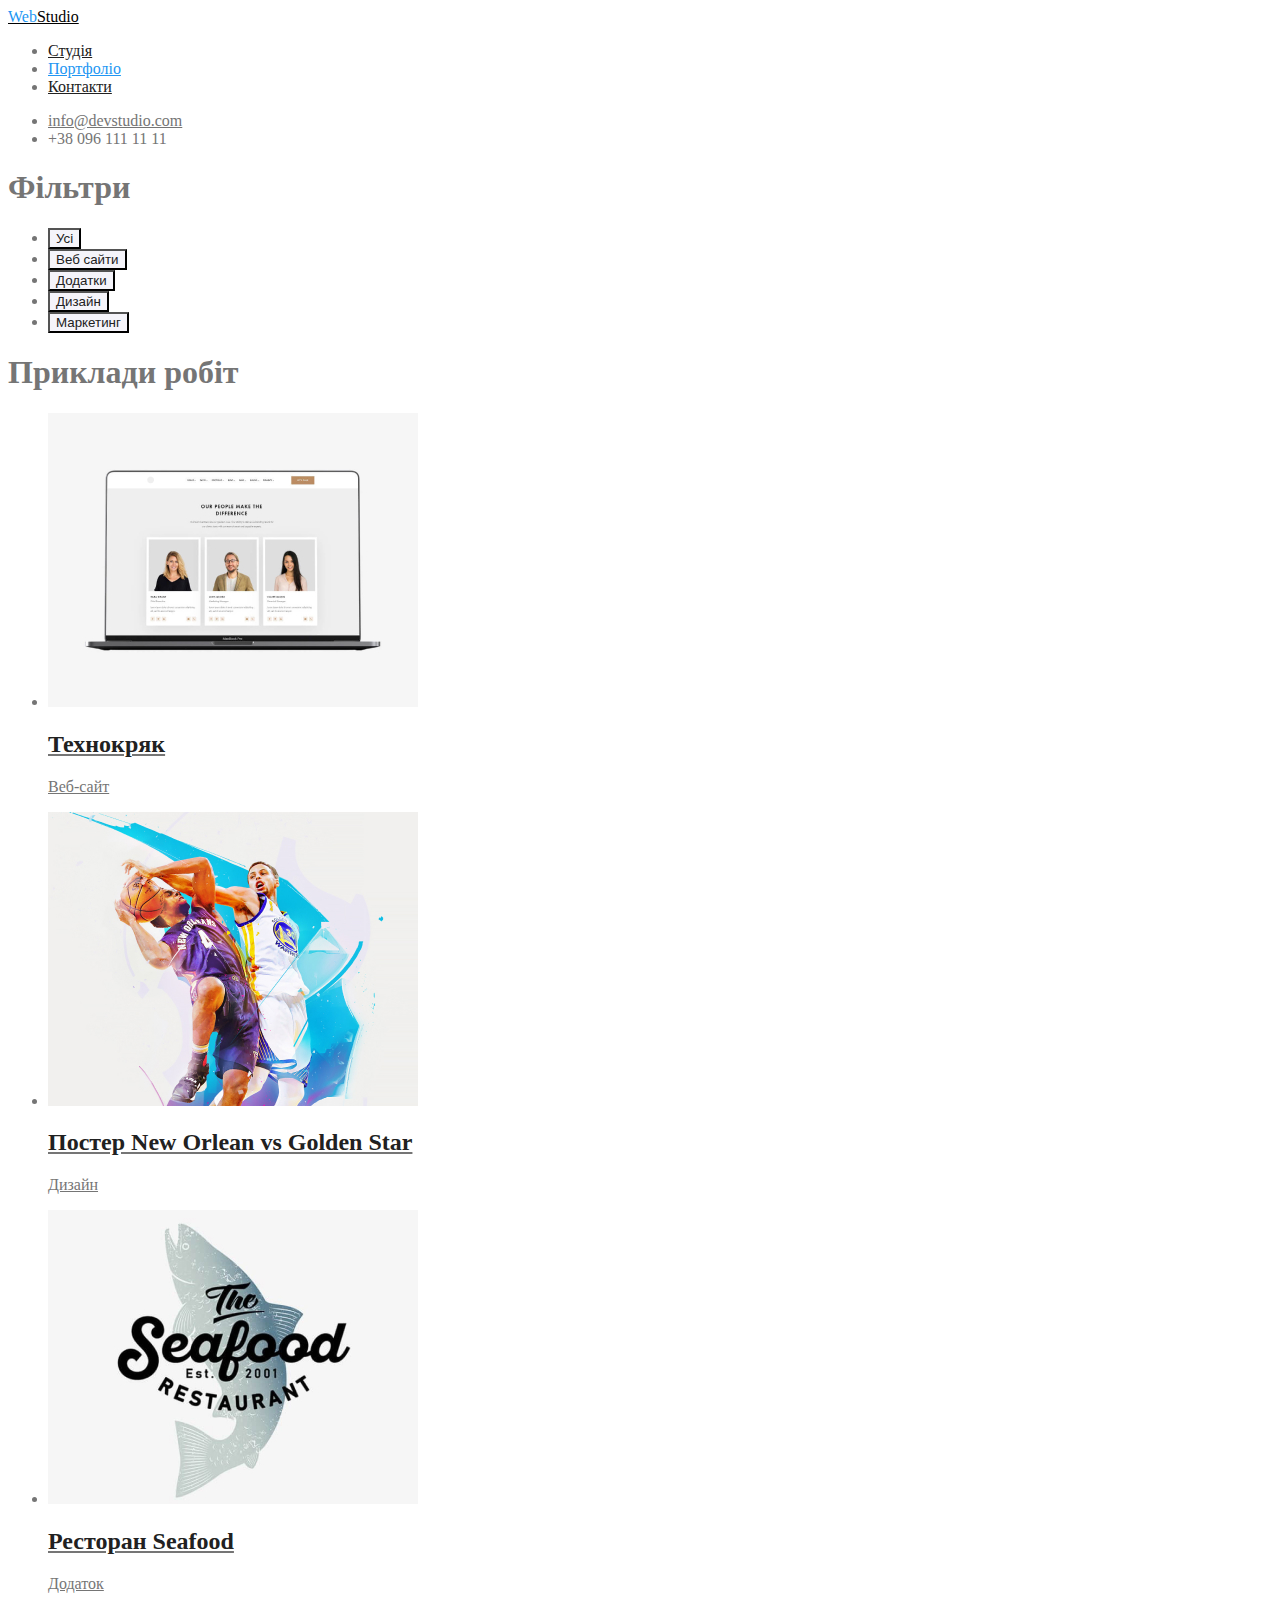
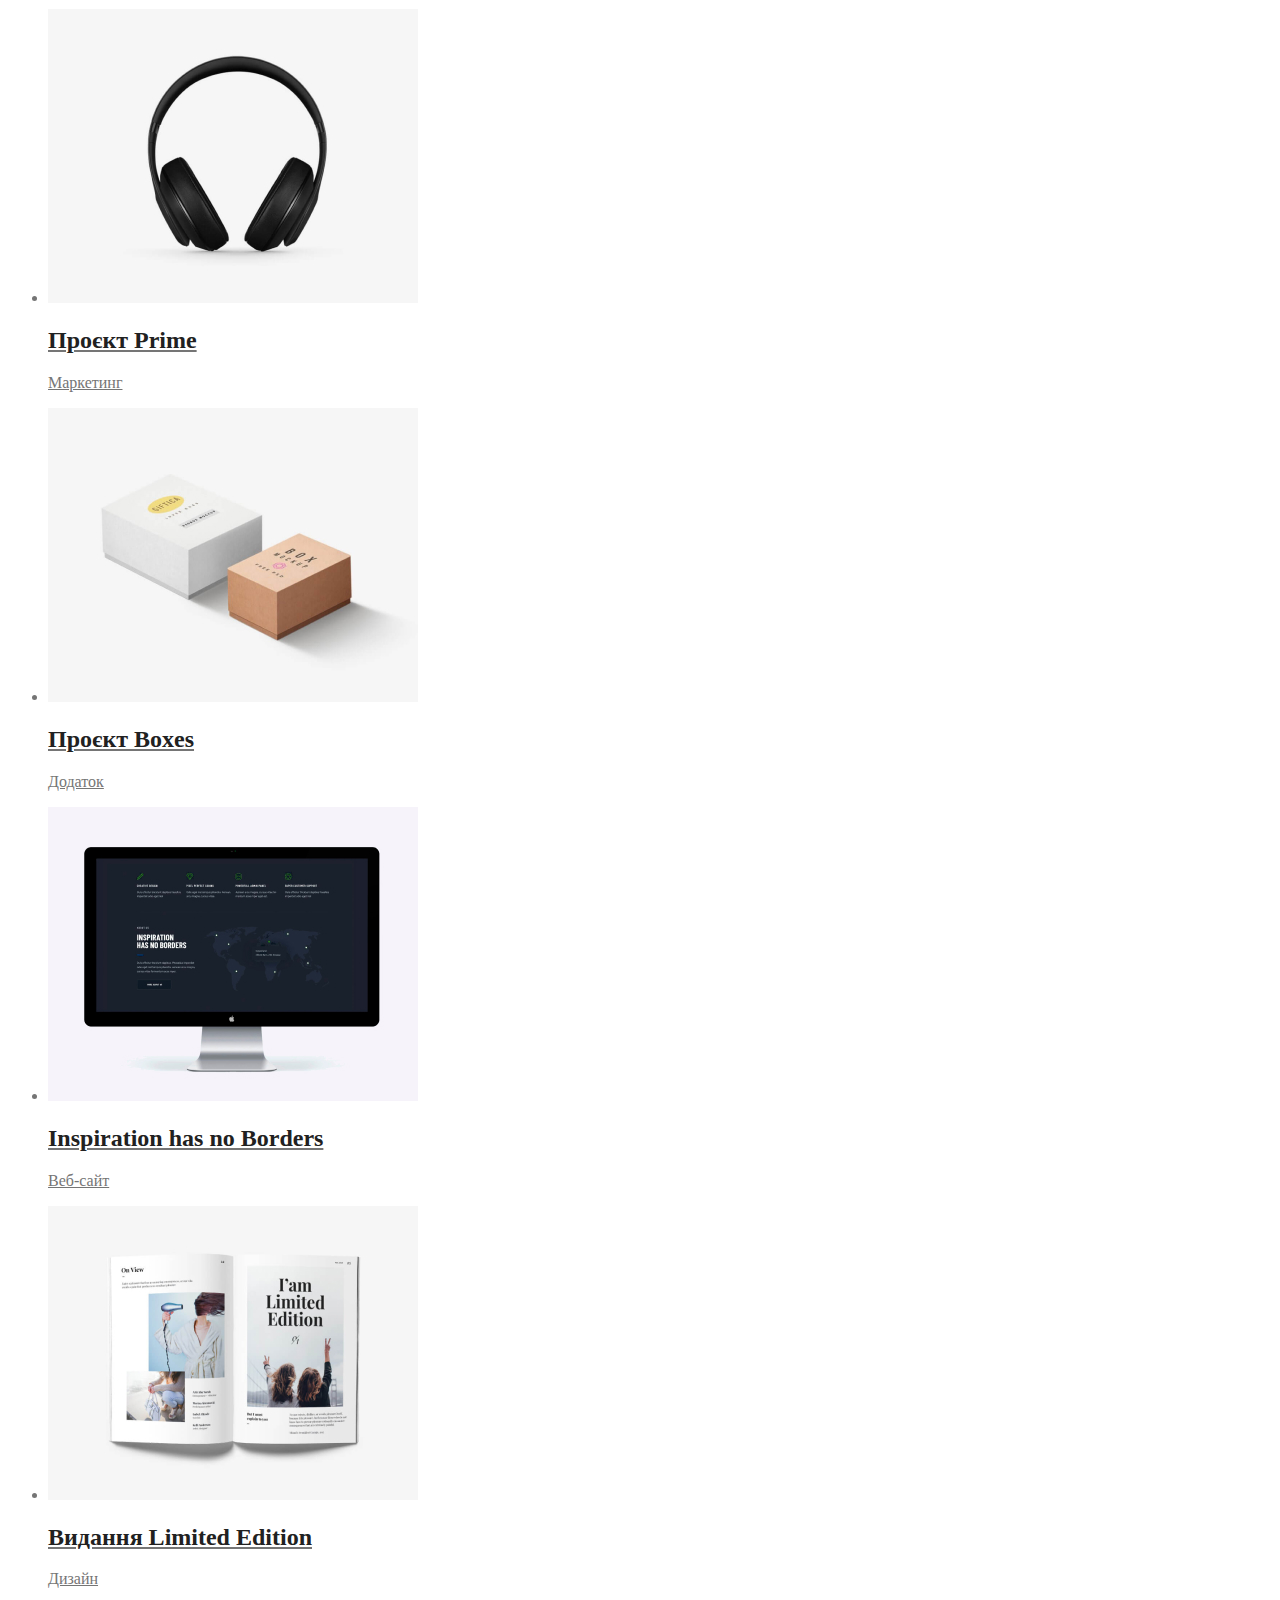
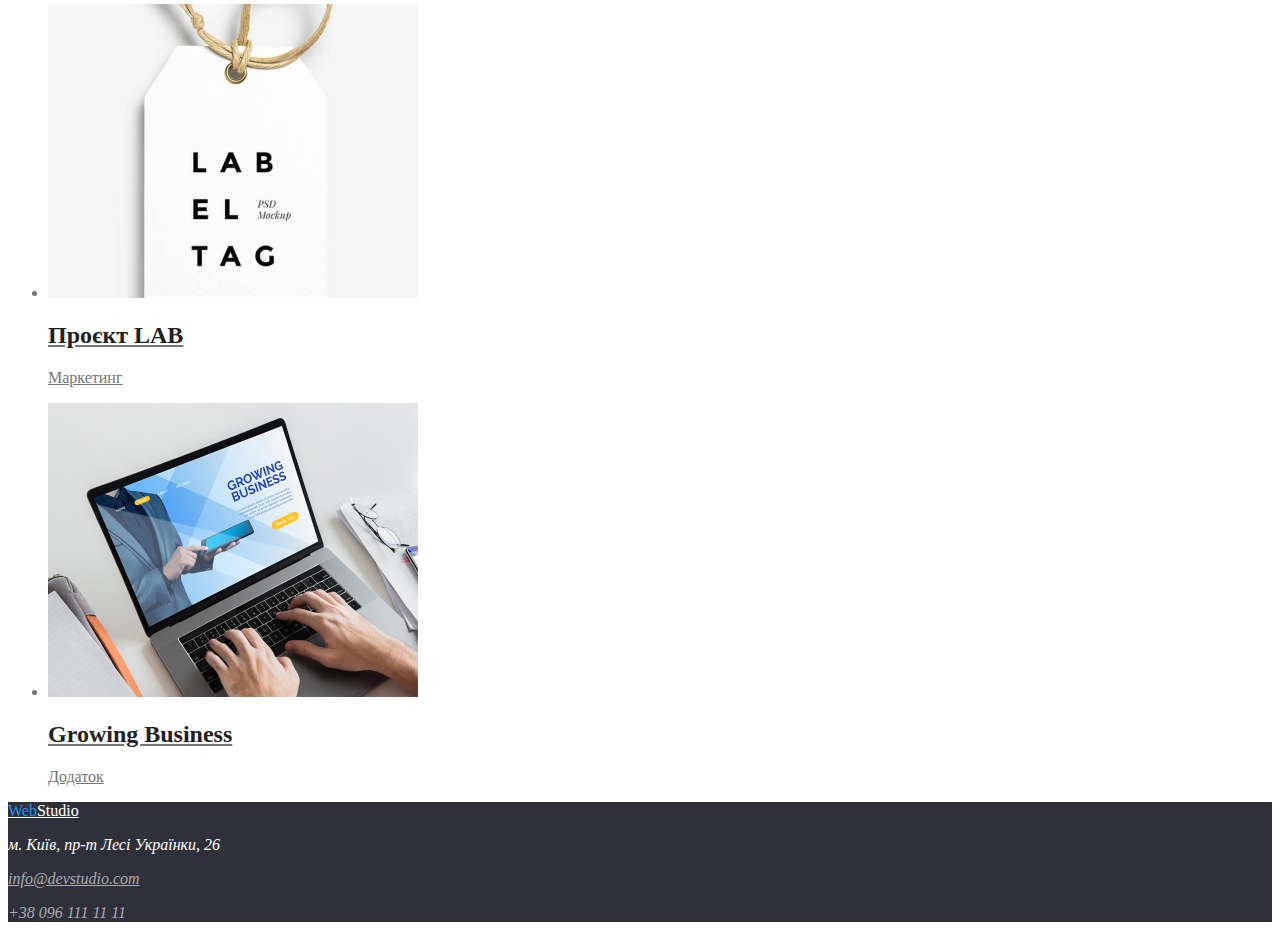
==== commit 40b4ebbf: "додає стилі на сторінку портфоліо" ====
--- a/portfolio.html
+++ b/portfolio.html
@@ -10,104 +10,106 @@
     <!--Шапка сайту-->
     <header>
         <nav>
-            <a href="/"><span>Web</span>Studio</a>
+            <a href="/" class="logo"><span class="logo-web">Web</span>Studio</a>
 
-             <ul>
-                 <li><a href="./index.html">Студія</a></li>
-                <li><a href="./portfolio.html">Портфоліо</a></li>
-                <li><a href="">Контакти</a></li>
+             <ul class="site-nav list">
+                 <li><a href="./index.html" class="link">Студія</a></li>
+                <li><a href="" class="link current">Портфоліо</a></li>
+                <li><a href="" class="link">Контакти</a></li>
              </ul>
 
-             <ul>
-                <li><a href="">info@devstudio.com</a></li>
-                 <li>+38 096 111 11 11</li>
+             <ul class="contact list">
+                <li><a href="" class="link">info@devstudio.com</a></li>
+                 <li class="number">+38 096 111 11 11</li>
              </ul>
         </nav>
     </header>
     <main>
-        <section>
-            <h1>Фільтри</h1>
+        <!--Фільтри-->
+        <section class="filter">
+            <h1 class="filter-title">Фільтри</h1>
             <ul>
                 <li>
-                    <button type="button">Усі</button>
+                    <button type="button" class="filter-button">Усі</button>
                 </li>
                 <li>
-                    <button type="button">Веб сайти</button>
+                    <button type="button" class="filter-button">Веб сайти</button>
                 </li>
                 <li>
-                    <button type="button">Додатки</button>
+                    <button type="button" class="filter-button">Додатки</button>
                 </li>
                 <li>
-                    <button type="button">Дизайн</button>
+                    <button type="button" class="filter-button">Дизайн</button>
                 </li>
                 <li>
-                    <button type="button">Маркетинг</button>
+                    <button type="button" class="filter-button">Маркетинг</button>
                 </li>
             </ul>
         </section>
-        <section>
-            <h1>Приклади робіт</h1>
+        <!--Приклади робіт-->
+        <section class="project">
+            <h1 class="project-title">Приклади робіт</h1>
             <ul>
                 <li>
                     <a href="">
                         <img src="images/projects/project1.jpg" alt="Технокряк" width="370">
-                        <h2>Технокряк</h2>
+                        <h2 class="title">Технокряк</h2>
                         <p>Веб-сайт</p>
                     </a>
                 </li>
                 <li>
                     <a href="">
                         <img src="images/projects/project2.jpg" alt="Постер New Orlean vs Golden Star" width="370">
-                        <h2>Постер New Orlean vs Golden Star</h2>
+                        <h2 class="title">Постер New Orlean vs Golden Star</h2>
                         <p>Дизайн</p>
                     </a>
                 </li>
                 <li>
                     <a href="">
                         <img src="images/projects/project3.jpg" alt="Ресторан Seafood" width="370">
-                        <h2>Ресторан Seafood</h2>
+                        <h2 class="title">Ресторан Seafood</h2>
                         <p>Додаток</p>
                     </a>
                 </li>
                 <li>
                     <a href="">
                         <img src="images/projects/project4.jpg" alt="Проєкт Prime" width="370">
-                        <h2>Проєкт Prime</h2>
+                        <h2 class="title">Проєкт Prime</h2>
                         <p>Маркетинг</p>
                     </a>
                 </li>
                 <li>
                     <a href="">
                         <img src="images/projects/project5.jpg" alt="Проєкт Boxes" width="370">
-                        <h2>Проєкт Boxes</h2>
+                        <h2 class="title">Проєкт Boxes</h2>
                         <p>Додаток</p>
                     </a>
                 </li>
                 <li>
                     <a href="">
                         <img src="images/projects/project6.jpg" alt="Inspiration has no Borders" width="370">
-                        <h2>Inspiration has no Borders</h2>
+                        <h2 class="title">Inspiration has no Borders</h2>
                         <p>Веб-сайт</p>
                     </a>
                 </li>
                 <li>
                     <a href="">
                         <img src="images/projects/project7.jpg" alt="Видання Limited Edition" width="370">
-                        <h2>Видання Limited Edition</h2>
+                        <h2 class="title">Видання Limited Edition</h2>
                         <p>Дизайн</p>
                     </a>
                 </li>
                 <li>
                     <a href="">
                         <img src="images/projects/project8.jpg" alt="Проєкт LAB" width="370">
-                        <h2>Проєкт LAB</h2>
+                        <h2 class="title">Проєкт LAB</h2>
                         <p>Маркетинг</p>
                     </a>
                 </li>
                 <li>
                     <a href="">
                         <img src="images/projects/project9.jpg" alt="Growing Business" width="370">
-                        <h2>Growing Business</h2>
+                        <h2 class="title">Growing Business</h2>
                         <p>Додаток</p>
                     </a>
                 </li>
@@ -115,10 +117,10 @@
         </section>
     </main>
     <footer>
-        <a href="/">WebStudio</a>
+        <a href="/" class="logo"><span class="logo-web">Web</span>Studio</a>
         <address>
-            <p>м. Київ, пр-т Лесі Українки, 26</p>
-            <a href="">info@devstudio.com</a>
+            <p class="city">м. Київ, пр-т Лесі Українки, 26</p>
+            <li><a href="" class="link">info@devstudio.com</a></li>
             <p>+38 096 111 11 11</p>
         </address>     
     </footer>
--- a/css/styles.css
+++ b/css/styles.css
@@ -7,6 +7,7 @@
 /* основний колір акценту #2196F3 */
 /* другорядний колір акценту #000000 */
 /* додатковий колір фону карточок #EEEEEE */
+/* колір футера rgba(255, 255, 255, 0.6) */
 
 :root {
     --primary-bgc-color: #ffffff;
@@ -18,6 +19,7 @@
     --primary-accent-color: #2196F3;
     --secondary-accent-color: #000000;
     --card-accent-color: #EEEEEE;
+    --footer-color: rgba(255, 255, 255, 0.6)
 }
 
 body {
@@ -64,4 +66,66 @@
 .hero-button {
     color: var(--add-text-color);
     background-color: var(--primary-accent-color);
+}
+
+/* Особливості */
+
+.section .title {
+    color: var(--title-text-color);
+}
+
+/* Чим ми займаємося */
+
+.section .features-list {
+    color: var(--title-text-color);
+}
+
+/* Наша команда */
+
+.team .team-title {
+    color: var(--title-text-color);
+}
+.team .title {
+    color: var(--title-text-color);
+}
+.team {
+    background-color: var(--add-bgc-color);
+}
+
+/* Футер */
+
+footer {
+    color: var(--footer-color);
+    background-color: var(--secondary-bgc-color);
+}
+footer .city {
+    color: var(--add-text-color);
+}
+footer .logo {
+    color: var(--add-text-color);
+}
+footer .link {
+    color: var(--footer-color);
+}
+
+/* Сторінка Портфоліо */
+/* Фільтри */
+
+.filter .filter-button {
+    color: var(--title-text-color);
+    background-color: var(--add-bgc-color);
+}
+.filter .filter-button:hover,
+.filter .filter-button:focus {
+    color: var(--add-text-color);
+    background-color: var(--primary-accent-color);
+}
+
+/* Приклади робіт */
+
+.project a {
+    color: var(--primary-text-color);
+}
+.project .title {
+    color: var(--title-text-color);
 }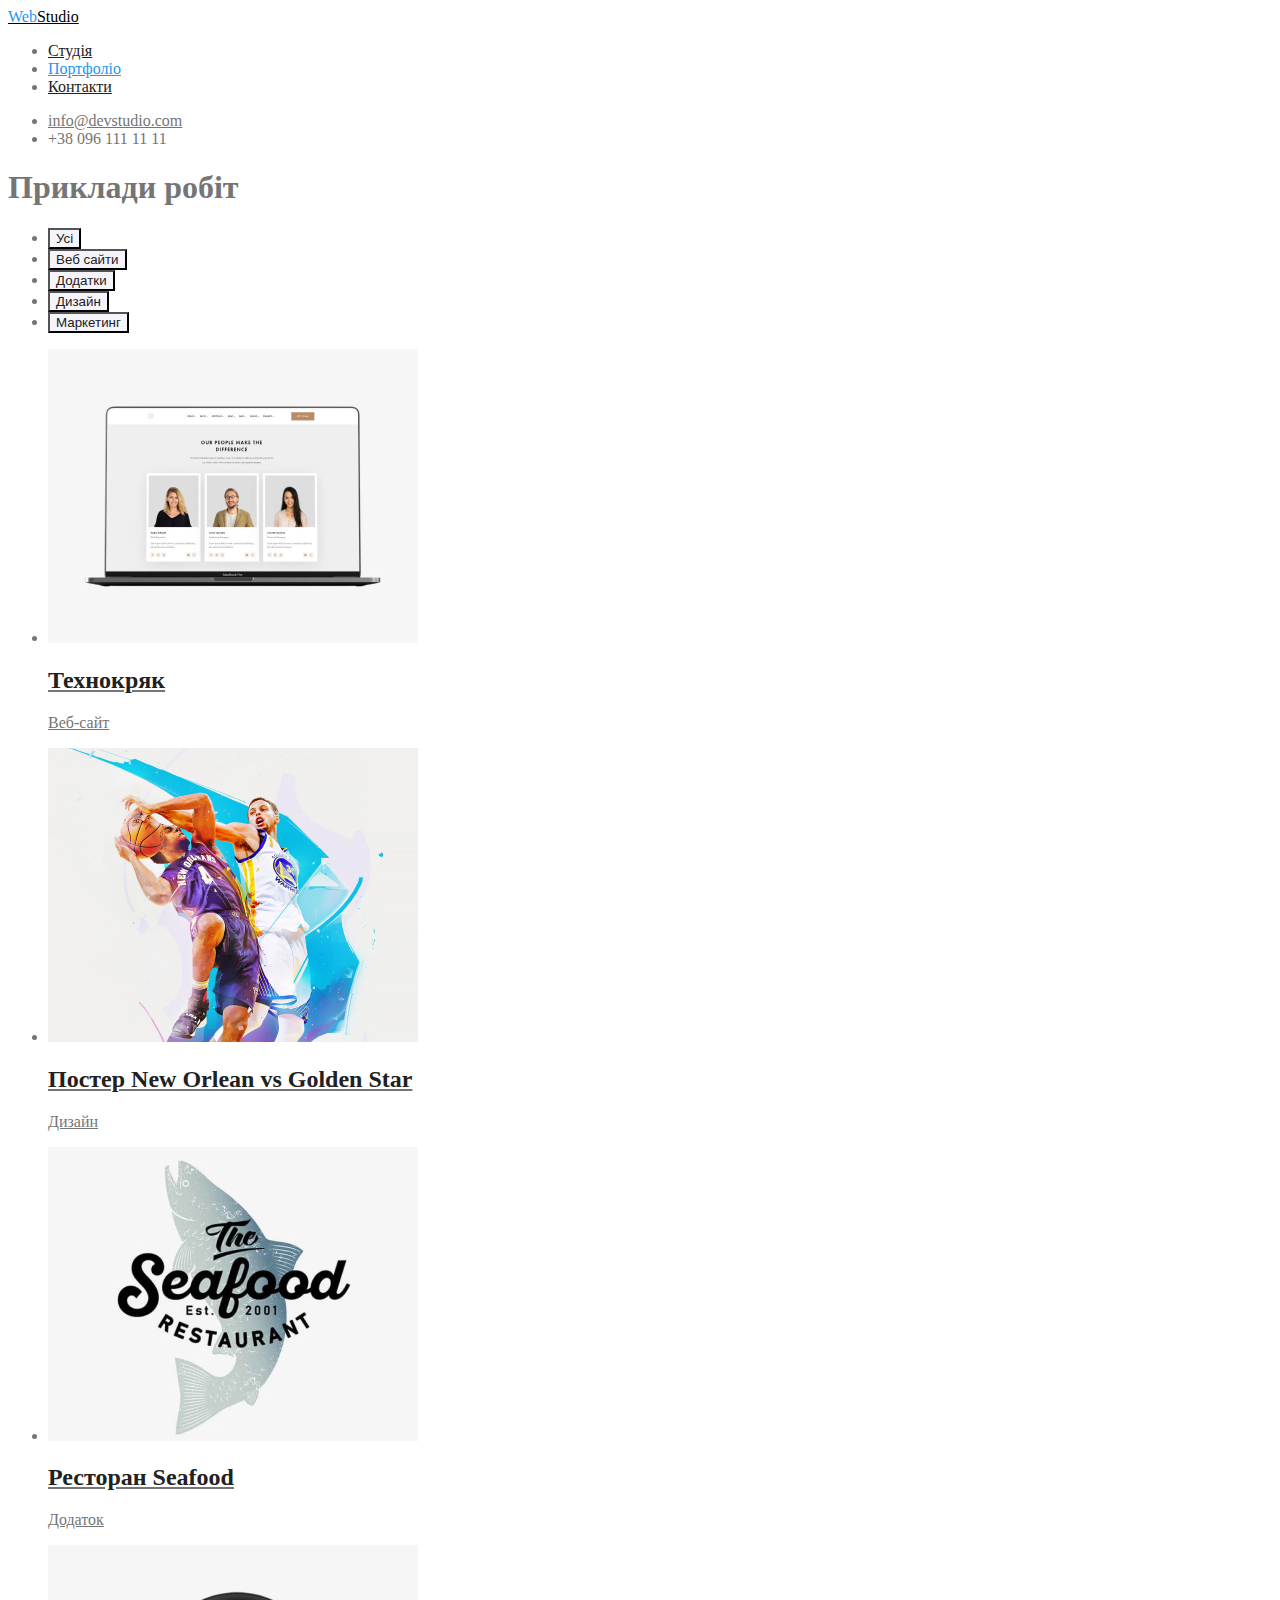
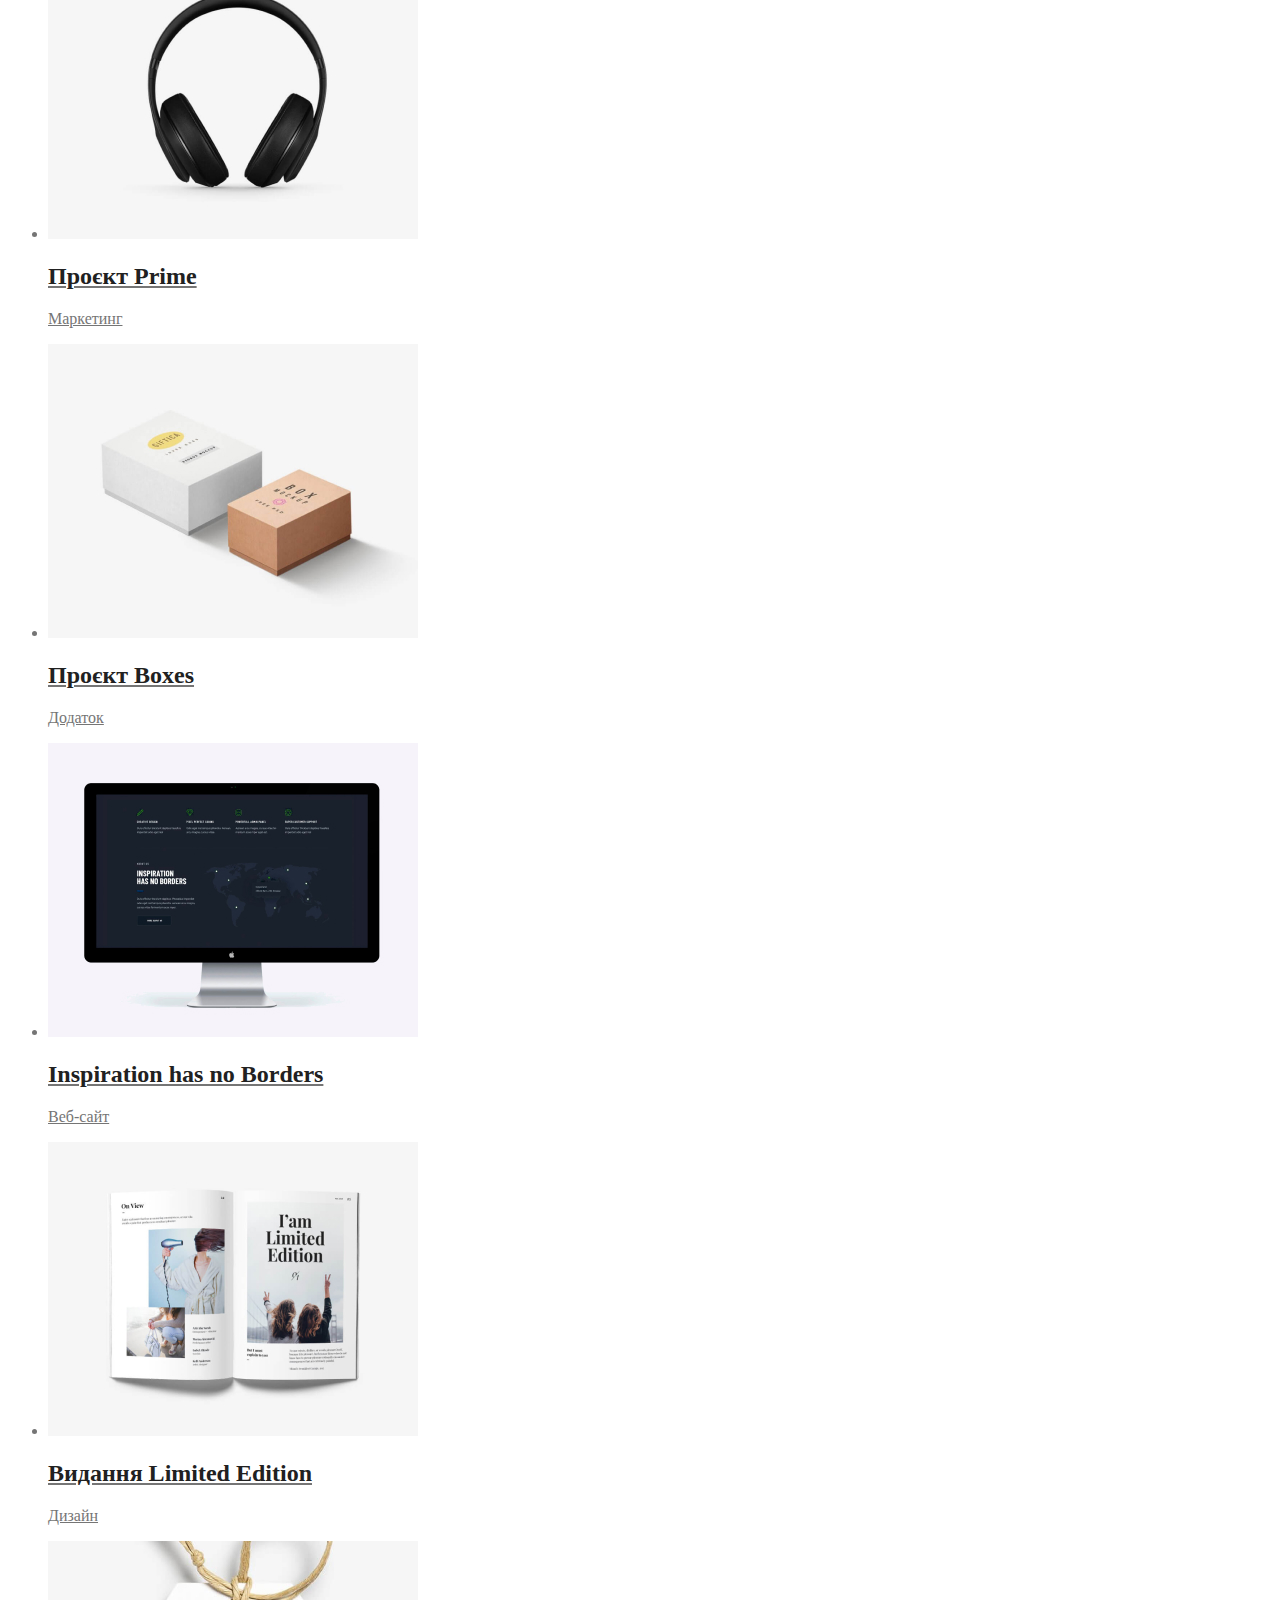
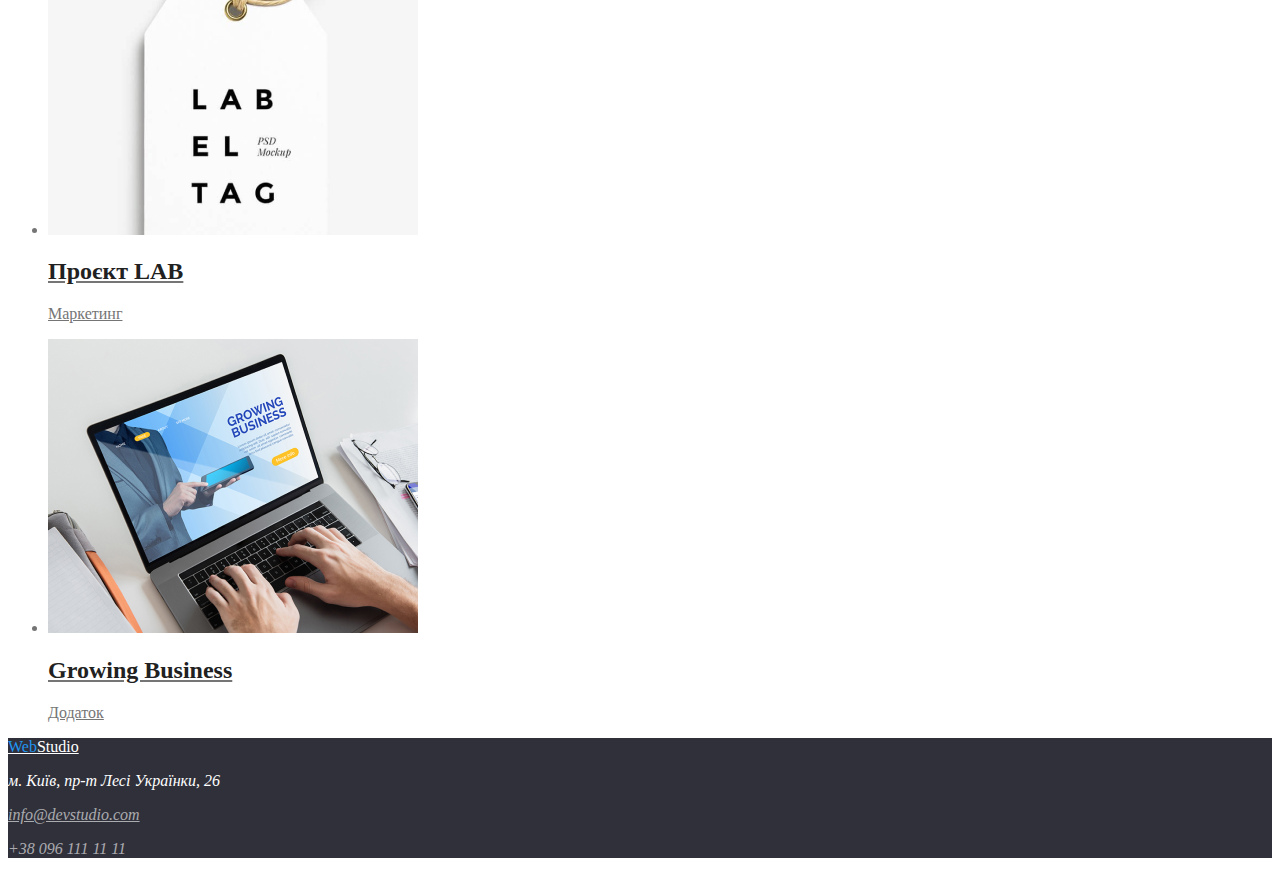
==== commit 0dceed8b: "виправляє верстку і css на сторінці портфоліо" ====
--- a/portfolio.html
+++ b/portfolio.html
@@ -25,30 +25,26 @@
         </nav>
     </header>
     <main>
-        <!--Фільтри-->
-        <section class="filter">
-            <h1 class="filter-title">Фільтри</h1>
-            <ul>
-                <li>
-                    <button type="button" class="filter-button">Усі</button>
-                </li>
-                <li>
-                    <button type="button" class="filter-button">Веб сайти</button>
-                </li>
-                <li>
-                    <button type="button" class="filter-button">Додатки</button>
-                </li>
-                <li>
-                    <button type="button" class="filter-button">Дизайн</button>
-                </li>
-                <li>
-                    <button type="button" class="filter-button">Маркетинг</button>
-                </li>
-            </ul>
-        </section>
         <!--Приклади робіт-->
         <section class="project">
             <h1 class="project-title">Приклади робіт</h1>
+            <ul>
+                <li>
+                    <button type="button" class="button">Усі</button>
+                </li>
+                <li>
+                    <button type="button" class="button">Веб сайти</button>
+                </li>
+                <li>
+                    <button type="button" class="button">Додатки</button>
+                </li>
+                <li>
+                    <button type="button" class="button">Дизайн</button>
+                </li>
+                <li>
+                    <button type="button" class="button">Маркетинг</button>
+                </li>
+            </ul>
             <ul>
                 <li>
                     <a href="">
--- a/css/styles.css
+++ b/css/styles.css
@@ -111,12 +111,12 @@
 /* Сторінка Портфоліо */
 /* Фільтри */
 
-.filter .filter-button {
+.project .button {
     color: var(--title-text-color);
     background-color: var(--add-bgc-color);
 }
-.filter .filter-button:hover,
-.filter .filter-button:focus {
+.project .button:hover,
+.project .button:focus {
     color: var(--add-text-color);
     background-color: var(--primary-accent-color);
 }
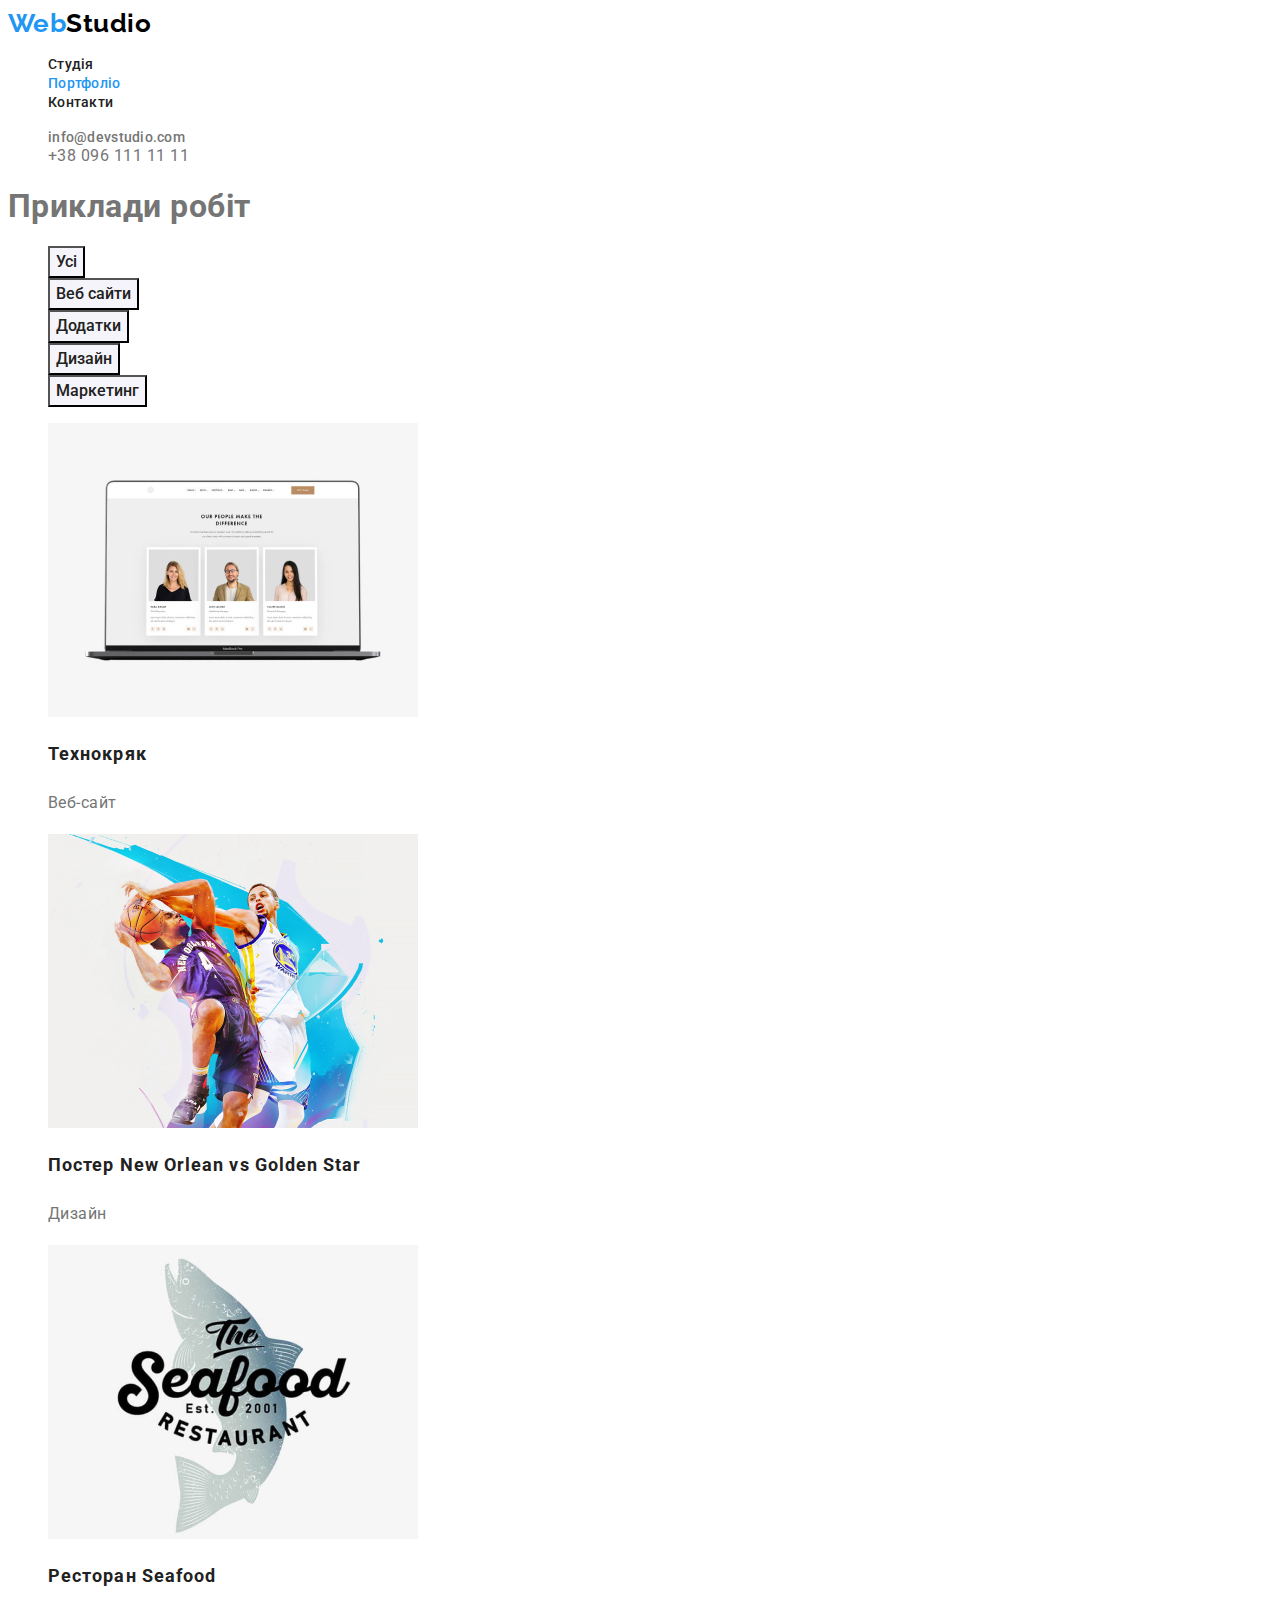
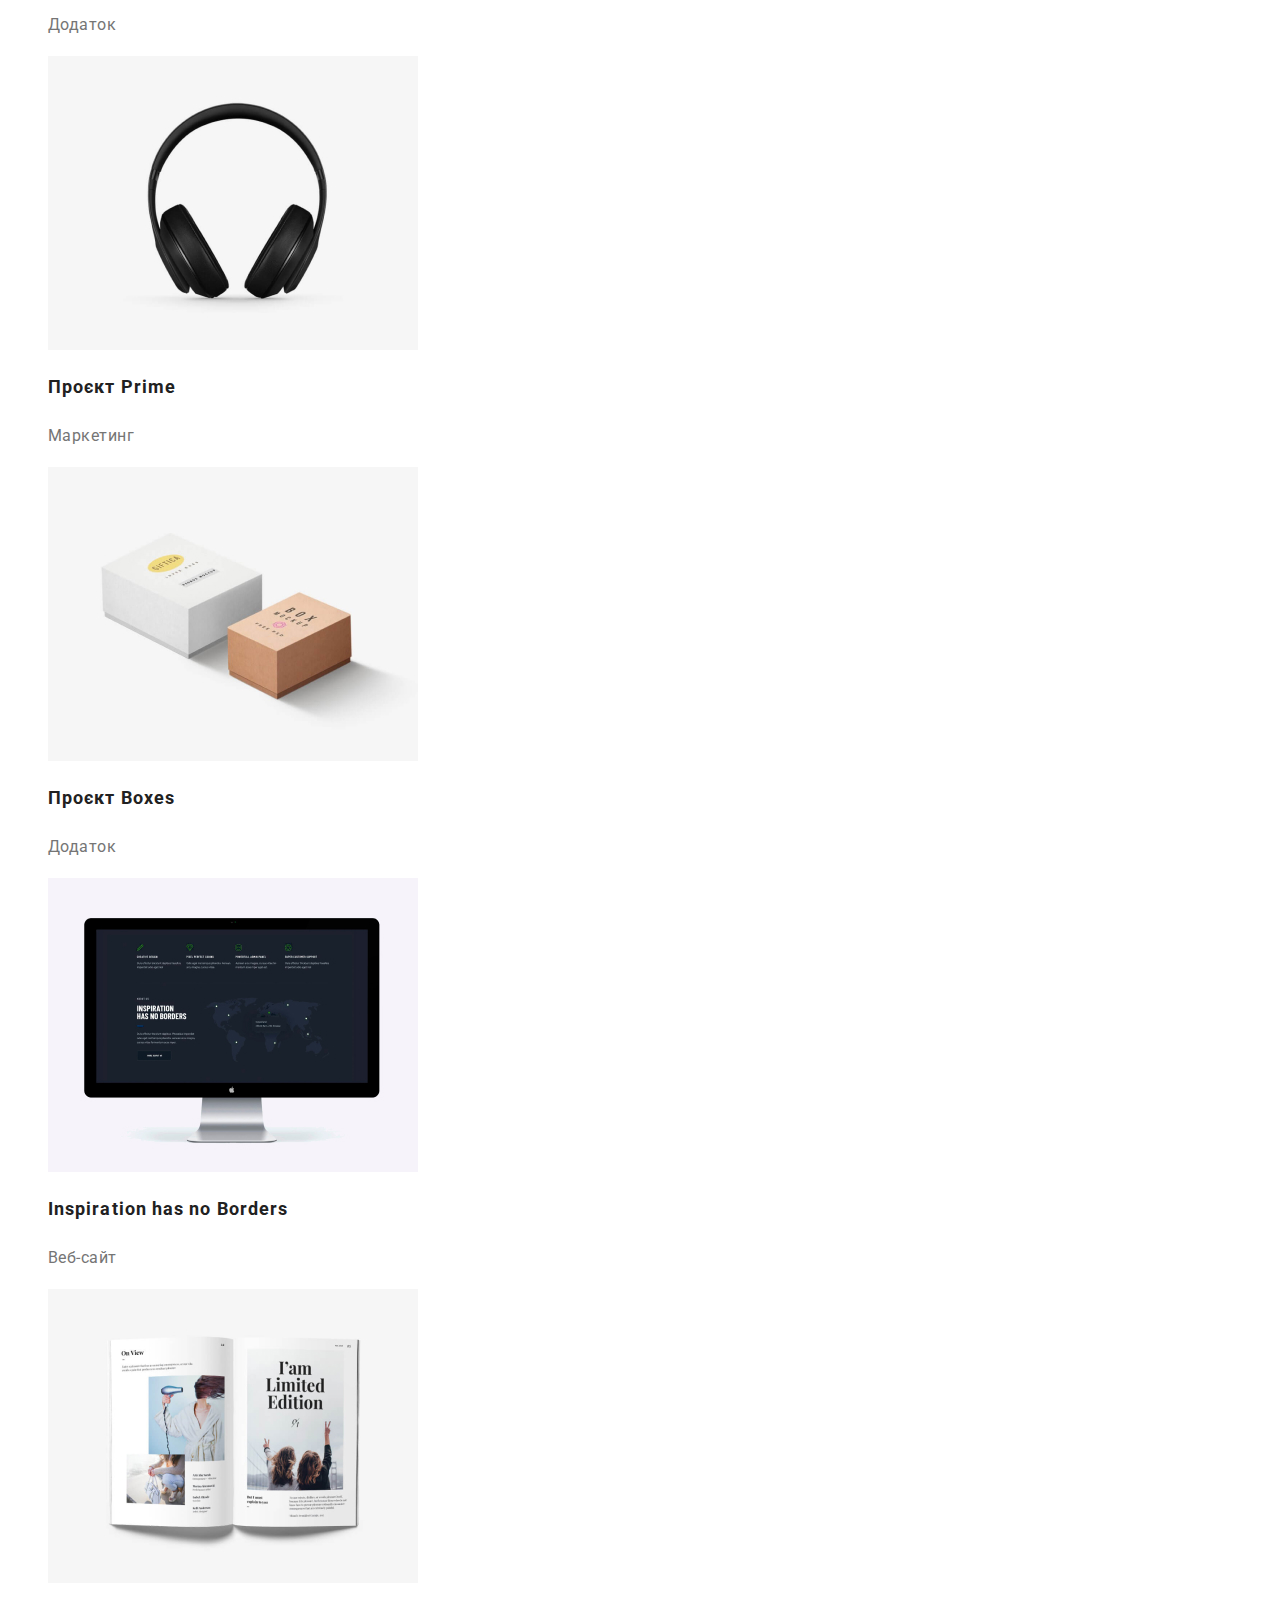
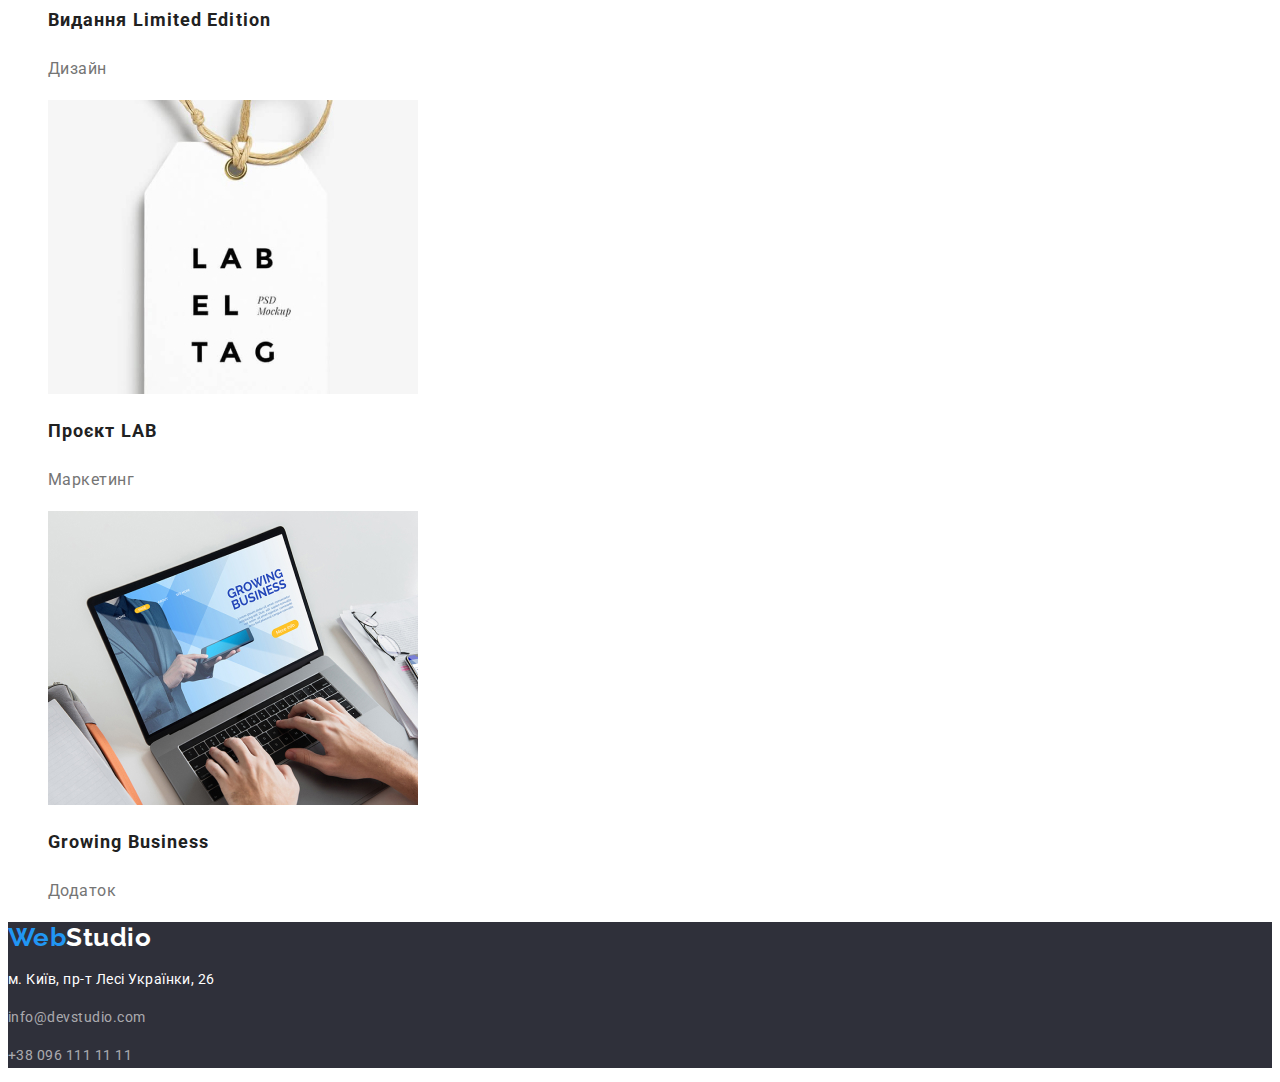
==== commit bfc21af0: "додає стилі і шрифти на всі сторінки" ====
--- a/portfolio.html
+++ b/portfolio.html
@@ -4,6 +4,11 @@
     <meta charset="UTF-8">
     <meta name="viewport" content="width=device-width, initial-scale=1.0">
     <title>Document</title>
+    <!--Посилання на шрифти-->
+    <link rel="preconnect" href="https://fonts.googleapis.com">
+    <link rel="preconnect" href="https://fonts.gstatic.com" crossorigin>
+    <link href="https://fonts.googleapis.com/css2?family=Raleway:wght@700&family=Roboto:wght@400;500;700;900&display=swap" rel="stylesheet">
+    <!--Посилання на CSS сторінку-->
     <link rel="stylesheet" href="./css/styles.css">
 </head>
 <body>
@@ -28,7 +33,7 @@
         <!--Приклади робіт-->
         <section class="project">
             <h1 class="project-title">Приклади робіт</h1>
-            <ul>
+            <ul class="button-list">
                 <li>
                     <button type="button" class="button">Усі</button>
                 </li>
@@ -45,68 +50,68 @@
                     <button type="button" class="button">Маркетинг</button>
                 </li>
             </ul>
-            <ul>
+            <ul class="project-list">
                 <li>
                     <a href="">
                         <img src="images/projects/project1.jpg" alt="Технокряк" width="370">
                         <h2 class="title">Технокряк</h2>
-                        <p>Веб-сайт</p>
+                        <p class="paragraph">Веб-сайт</p>
                     </a>
                 </li>
                 <li>
                     <a href="">
                         <img src="images/projects/project2.jpg" alt="Постер New Orlean vs Golden Star" width="370">
                         <h2 class="title">Постер New Orlean vs Golden Star</h2>
-                        <p>Дизайн</p>
+                        <p class="paragraph">Дизайн</p>
                     </a>
                 </li>
                 <li>
                     <a href="">
                         <img src="images/projects/project3.jpg" alt="Ресторан Seafood" width="370">
                         <h2 class="title">Ресторан Seafood</h2>
-                        <p>Додаток</p>
+                        <p class="paragraph">Додаток</p>
                     </a>
                 </li>
                 <li>
                     <a href="">
                         <img src="images/projects/project4.jpg" alt="Проєкт Prime" width="370">
                         <h2 class="title">Проєкт Prime</h2>
-                        <p>Маркетинг</p>
+                        <p class="paragraph">Маркетинг</p>
                     </a>
                 </li>
                 <li>
                     <a href="">
                         <img src="images/projects/project5.jpg" alt="Проєкт Boxes" width="370">
                         <h2 class="title">Проєкт Boxes</h2>
-                        <p>Додаток</p>
+                        <p class="paragraph">Додаток</p>
                     </a>
                 </li>
                 <li>
                     <a href="">
                         <img src="images/projects/project6.jpg" alt="Inspiration has no Borders" width="370">
                         <h2 class="title">Inspiration has no Borders</h2>
-                        <p>Веб-сайт</p>
+                        <p class="paragraph">Веб-сайт</p>
                     </a>
                 </li>
                 <li>
                     <a href="">
                         <img src="images/projects/project7.jpg" alt="Видання Limited Edition" width="370">
                         <h2 class="title">Видання Limited Edition</h2>
-                        <p>Дизайн</p>
+                        <p class="paragraph">Дизайн</p>
                     </a>
                 </li>
                 <li>
                     <a href="">
                         <img src="images/projects/project8.jpg" alt="Проєкт LAB" width="370">
                         <h2 class="title">Проєкт LAB</h2>
-                        <p>Маркетинг</p>
+                        <p class="paragraph">Маркетинг</p>
                     </a>
                 </li>
                 <li>
                     <a href="">
                         <img src="images/projects/project9.jpg" alt="Growing Business" width="370">
                         <h2 class="title">Growing Business</h2>
-                        <p>Додаток</p>
+                        <p class="paragraph">Додаток</p>
                     </a>
                 </li>
             </ul>
@@ -114,9 +119,9 @@
     </main>
     <footer>
         <a href="/" class="logo"><span class="logo-web">Web</span>Studio</a>
-        <address>
+        <address class="address">
             <p class="city">м. Київ, пр-т Лесі Українки, 26</p>
-            <li><a href="" class="link">info@devstudio.com</a></li>
+            <a href="" class="link">info@devstudio.com</a>
             <p>+38 096 111 11 11</p>
         </address>     
     </footer>
--- a/css/styles.css
+++ b/css/styles.css
@@ -25,9 +25,19 @@
 body {
     background-color: var(--primary-bgc-color);
     color: var(--primary-text-color);
+
+    font-family: roboto, sans-serif;
+    letter-spacing: 0.03em;
+    font-weight: 400;
 }
 .logo {
     color: var(--secondary-accent-color);
+
+    font-family: raleway, sans-serif;
+    font-size: 26px;
+    font-weight: 700;
+    line-height: 1.17;
+    text-decoration: none;
 }
 .logo-web {
     color: var(--primary-accent-color);
@@ -37,6 +47,15 @@
 
 .site-nav .link {
     color: var(--title-text-color);
+
+    font-size: 14px;
+    font-weight: 500;
+    line-height: 1.17;
+    letter-spacing: 0.02em;
+    text-decoration: none;
+}
+.site-nav.list {
+    list-style: none;
 }
 .site-nav .link:hover,
 .site-nav .link:focus {
@@ -48,6 +67,15 @@
 
 .contact .link {
     color: var(--primary-text-color);
+
+    font-size: 14px;
+    font-weight: 500;
+    line-height: 1.17;
+    letter-spacing: 0.02em;
+    text-decoration: none;
+}
+.contact.list {
+    list-style: none;
 }
 .contact .link:hover,
 .contact .link:focus,
@@ -62,34 +90,86 @@
 }
 .hero-title {
     color: var(--add-text-color);
+
+    font-size: 44px;
+    font-weight: 900;
+    line-height: 1.36;
+    letter-spacing: 0.06em;
+    text-align: center;
+
 }
 .hero-button {
     color: var(--add-text-color);
     background-color: var(--primary-accent-color);
+
+    font-family: inherit;
+    font-size: 16px;
+    font-weight: 700;
+    line-height: 1.88;
+    letter-spacing: 0.06em;
 }
 
 /* Особливості */
 
 .section .title {
     color: var(--title-text-color);
+
+    font-size: 14px;
+    font-weight: 700;
+    line-height: 1.17;
+    text-align: left;
+}
+.section .paragraph {
+    font-size: 14px;
+    line-height: 1.71;
+    text-align: left;
+}
+.section-list {
+    list-style: none;
 }
 
 /* Чим ми займаємося */
 
-.section .features-list {
-    color: var(--title-text-color);
+.features .features-title {
+    color: var(--title-text-color);
+
+    font-size: 36px;
+    font-weight: 700;
+    line-height: 1.17;
+    text-align: center;
+}
+.features-list {
+    list-style: none;
 }
 
 /* Наша команда */
 
-.team .team-title {
-    color: var(--title-text-color);
-}
-.team .title {
-    color: var(--title-text-color);
-}
 .team {
     background-color: var(--add-bgc-color);
+}
+.team .team-title {
+    color: var(--title-text-color);
+
+    font-size: 36px;
+    font-weight: 700;
+    line-height: 1.17;
+    text-align: center;
+}
+.team .title {
+    color: var(--title-text-color);
+
+    font-size: 16px;
+    font-weight: 500;
+    line-height: 1.17;
+    text-align: center;
+}
+.team .paragraph {
+    font-size: 16px;
+    line-height: 1.17;
+    text-align: center;
+}
+.team-list {
+    list-style: none;
 }
 
 /* Футер */
@@ -97,6 +177,14 @@
 footer {
     color: var(--footer-color);
     background-color: var(--secondary-bgc-color);
+
+    font-family: Roboto;
+    font-size: 14px;
+    line-height: 1.71;
+    text-align: left;
+}
+footer .address {
+    font-style: normal;
 }
 footer .city {
     color: var(--add-text-color);
@@ -106,6 +194,7 @@
 }
 footer .link {
     color: var(--footer-color);
+    text-decoration: none;
 }
 
 /* Сторінка Портфоліо */
@@ -114,18 +203,41 @@
 .project .button {
     color: var(--title-text-color);
     background-color: var(--add-bgc-color);
+
+    font-family: inherit;
+    font-size: 16px;
+    font-weight: 500;
+    line-height: 1.63;
 }
 .project .button:hover,
 .project .button:focus {
     color: var(--add-text-color);
     background-color: var(--primary-accent-color);
 }
+.button-list {
+    list-style: none;
+}
 
 /* Приклади робіт */
 
 .project a {
     color: var(--primary-text-color);
+    text-decoration: none;
 }
 .project .title {
     color: var(--title-text-color);
+
+    font-size: 18px;
+    font-weight: 700;
+    line-height: 2;
+    letter-spacing: 0.06em;
+    text-align: left;
+}
+.project .paragraph {
+    font-size: 16px;
+    line-height: 1.88;
+    text-align: left;
+}
+.project-list {
+    list-style: none;
 }